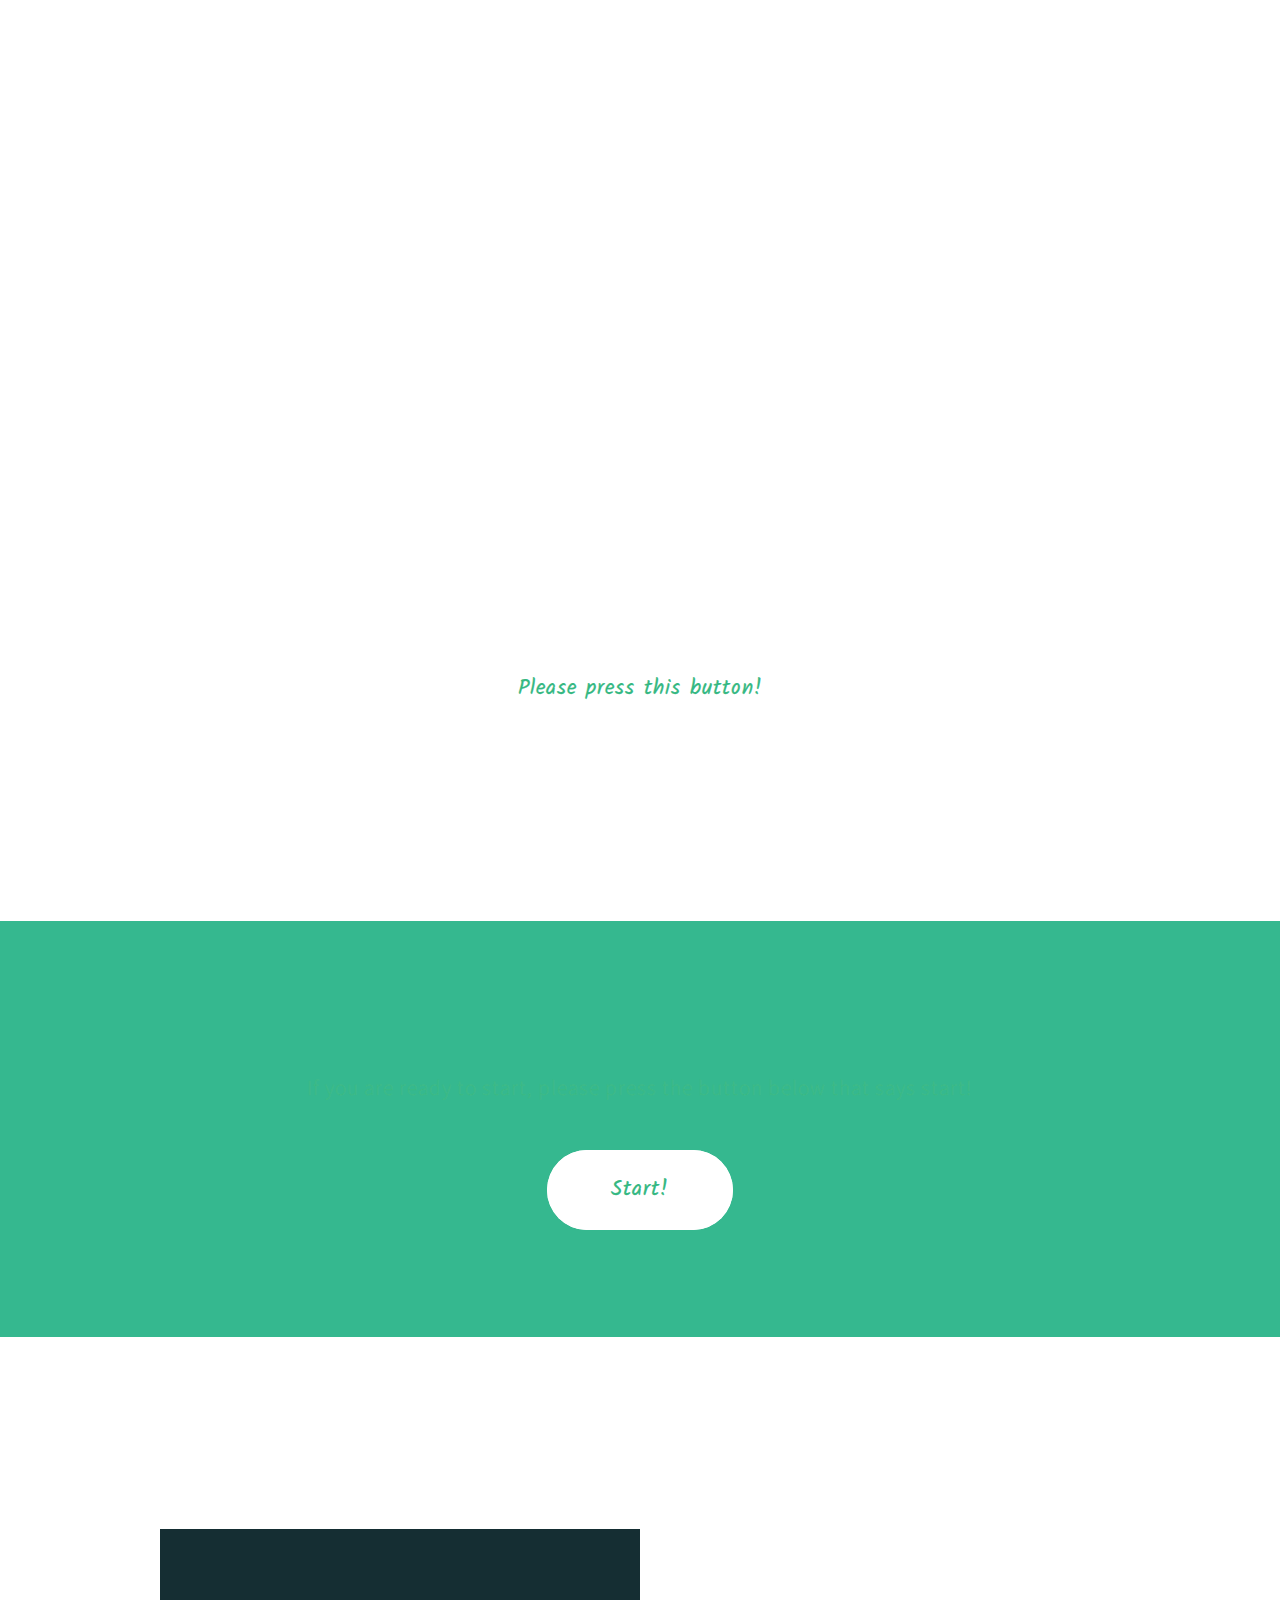
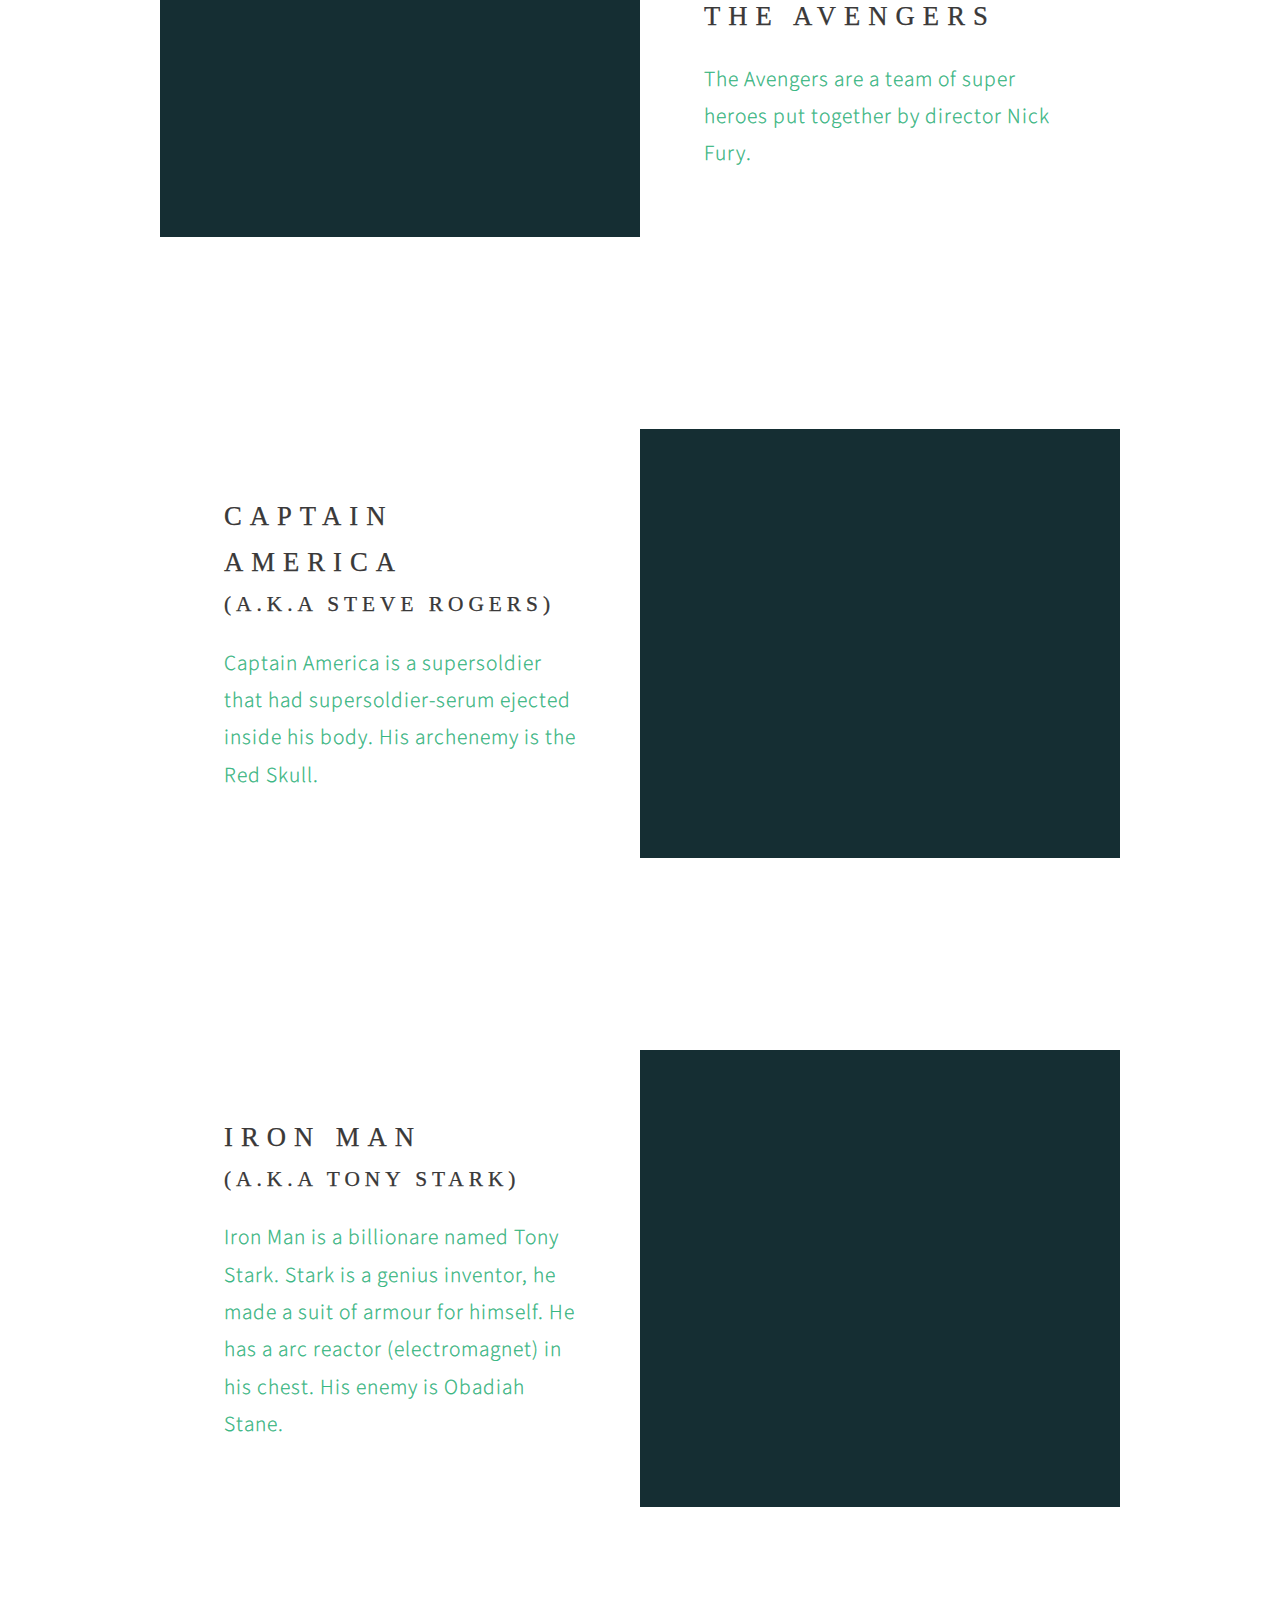
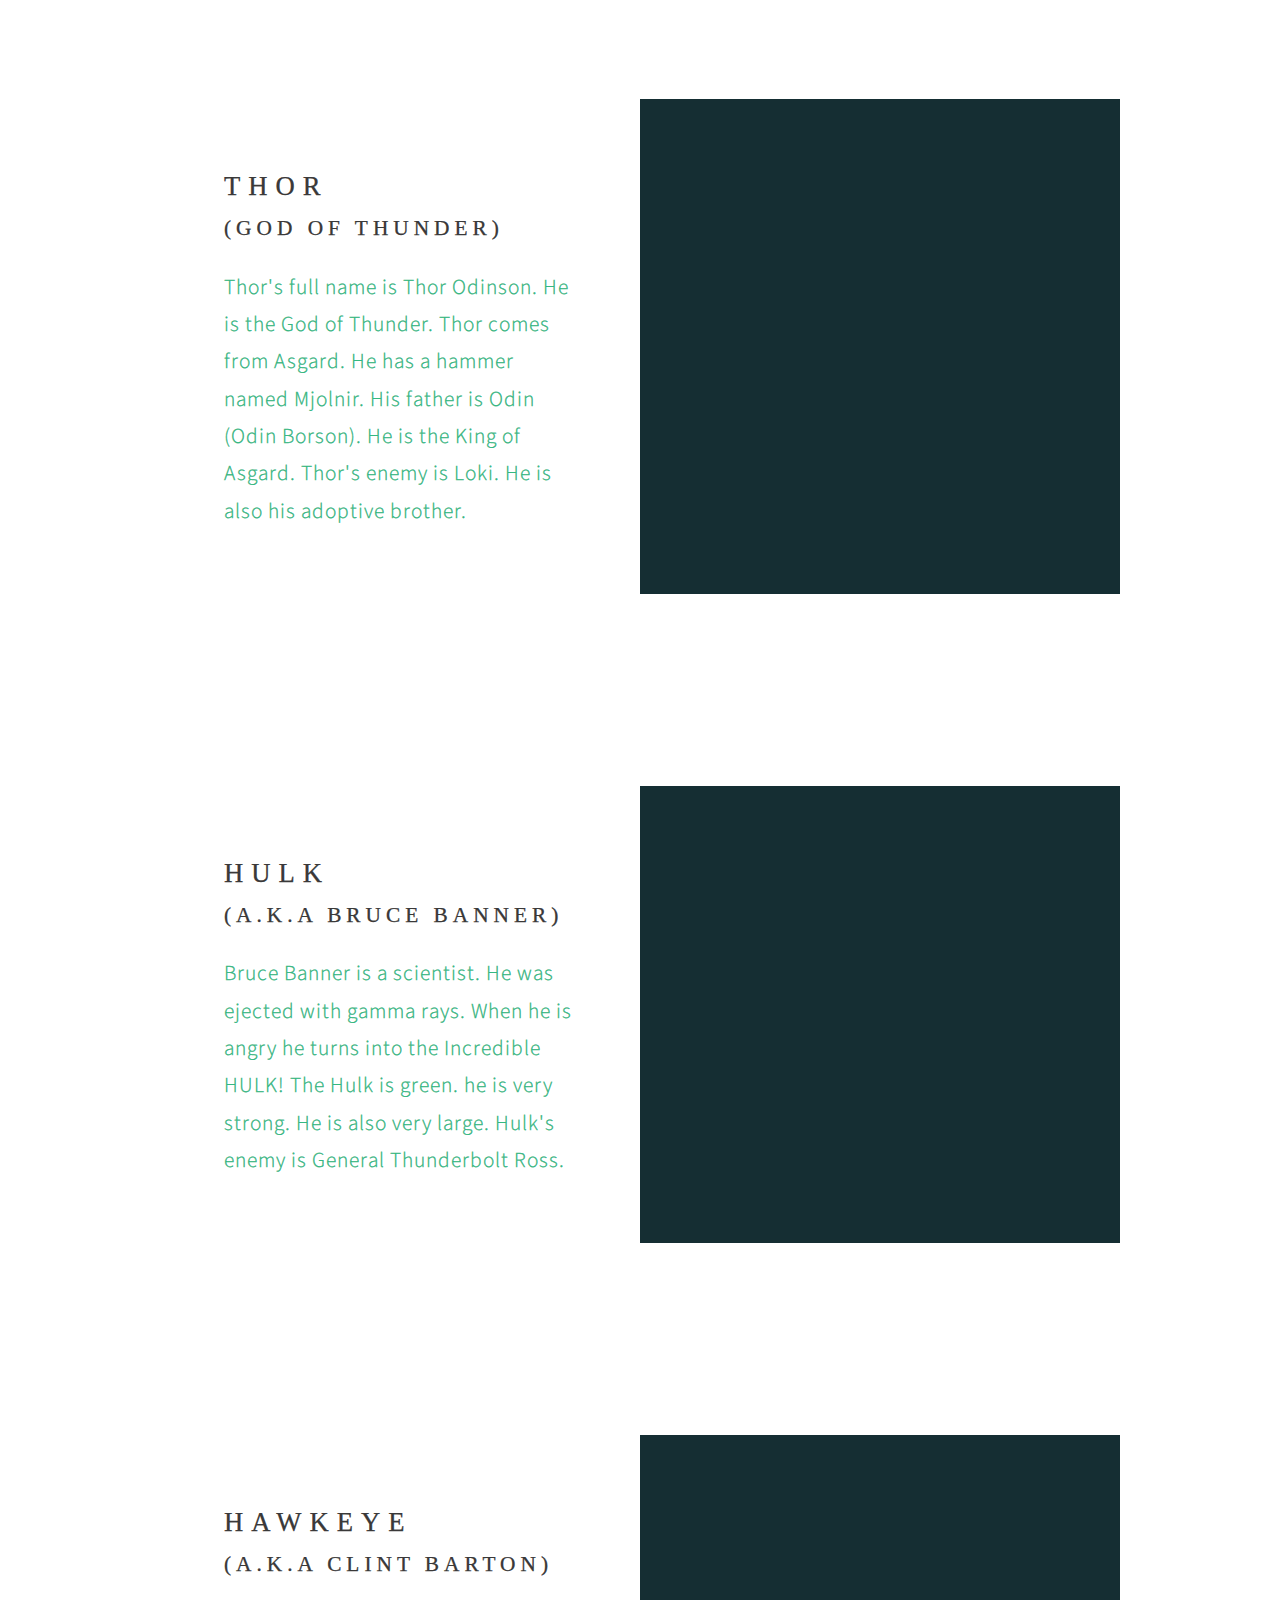
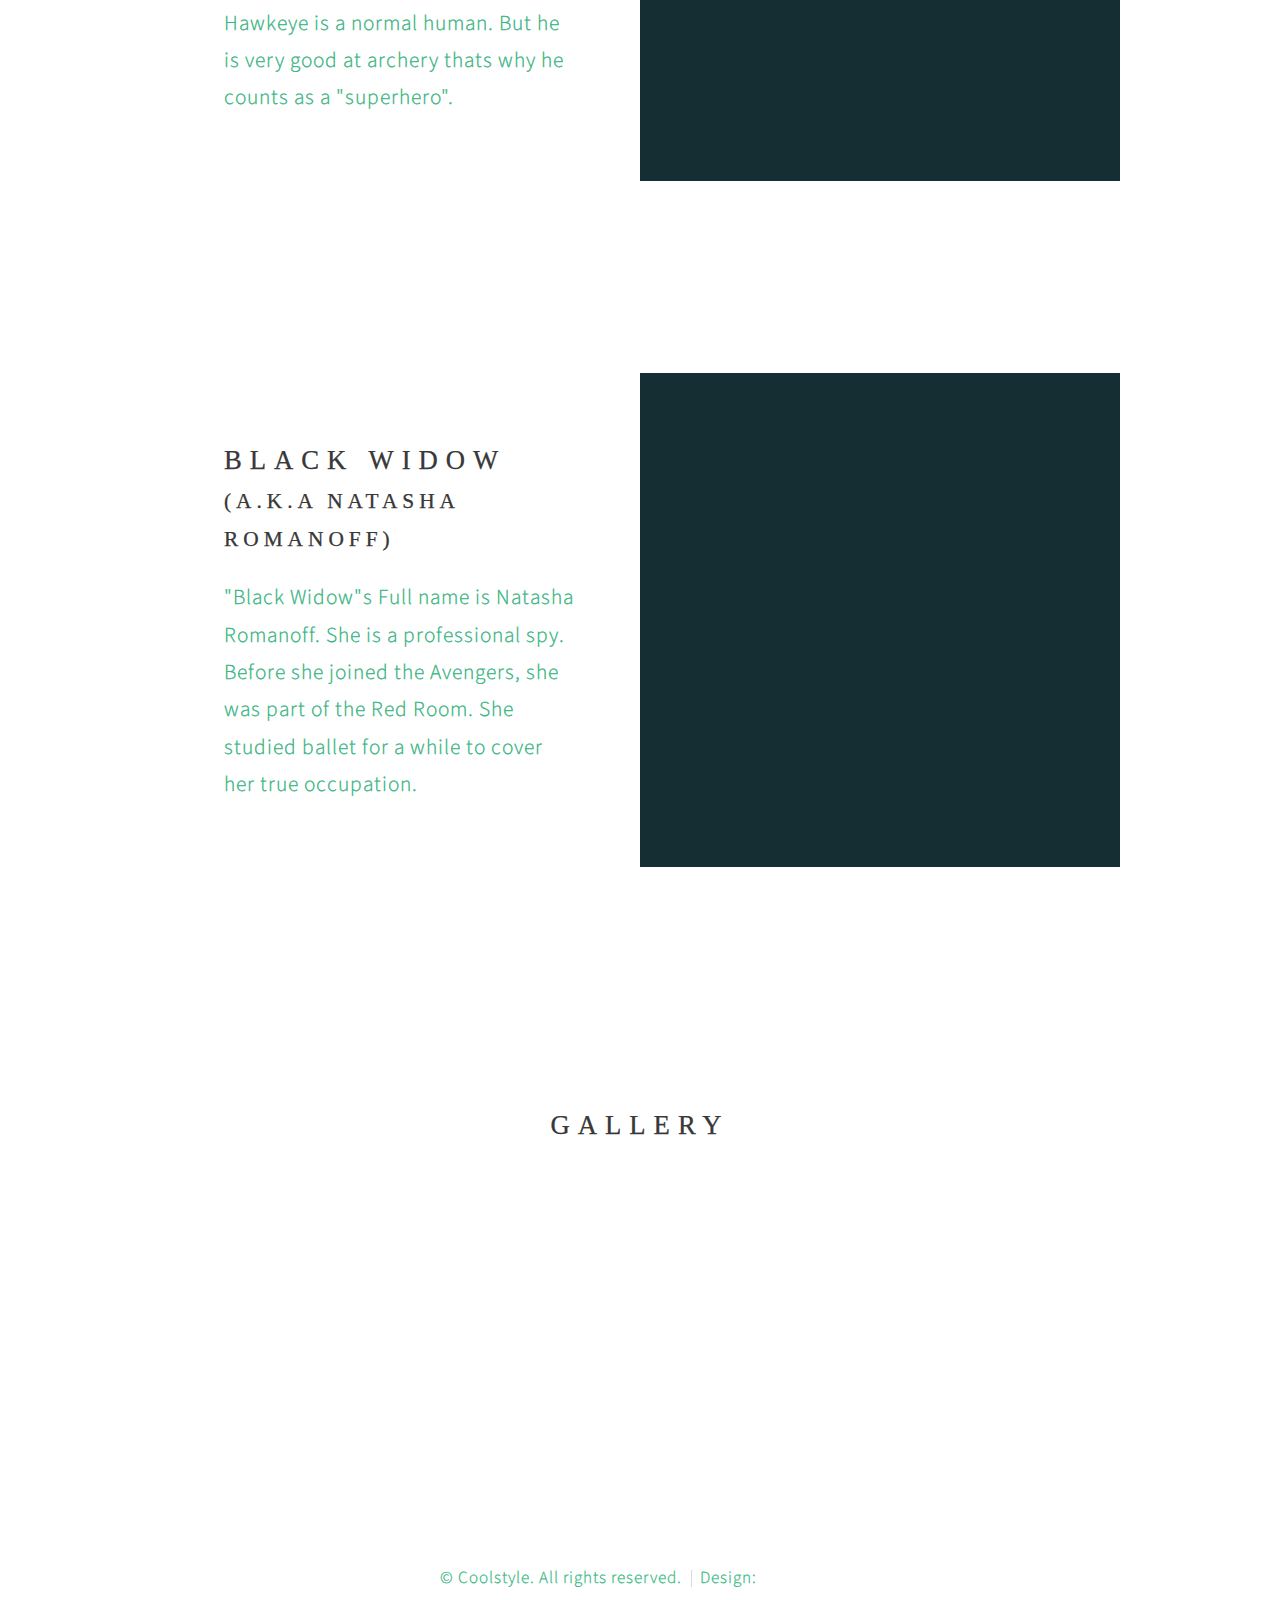
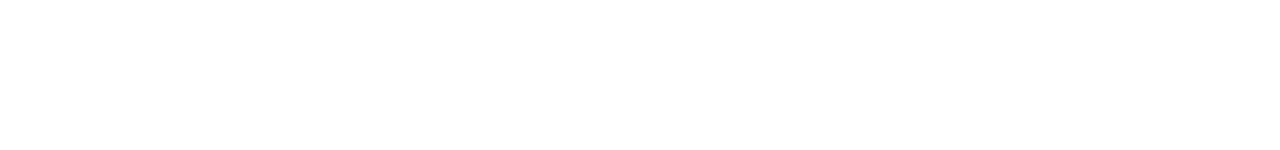
==== index.html @ b612e84a "Publish Website" ====
<!DOCTYPE HTML>
<!--
	Overflow by HTML5 UP
	html5up.net | @ajlkn
	Free for personal and commercial use under the CCA 3.0 license (html5up.net/license)
-->
<html>
	<head>
		<title>Avengers by Coolstyle</title>
		<meta charset="utf-8" />
		<meta name="viewport" content="width=device-width, initial-scale=1" />
		<!--[if lte IE 8]><script src="assets/js/ie/html5shiv.js"></script><![endif]-->
		<link rel="stylesheet" href="assets/css/main.css" />
		<!--[if lte IE 8]><link rel="stylesheet" href="assets/css/ie8.css" /><![endif]-->
		<link rel="icon" type="image/png" href="http://orig13.deviantart.net/7f7f/f/2012/276/0/c/avengers_logo_by_morethandots-d5gp6aa.png">
	</head>
	<body>

		<!-- Header -->
			<section id="header">
				<header>
					<h1>Welcome to Coolstyle!</h1>
					<p>In this web, I'm going to give you some information about Avengers.
				Please enjoy!</p>
				</header>
				<footer>
					<a href="#banner" class="button style2 scrolly-middle">Please press this button! </a>
				</footer>
			</section>

		<!-- Banner -->
			<section id="banner">
				<header>
					<h2></h2>
				</header>
				<p>If you are ready to start, please  press the button below that says start!</p>
				<footer>
					<a href="#first" class="button style2 scrolly" id="startbutton">Start!</a>
				</footer>
			</section>

		<!-- Feature 1 -->
			<article id="first" class="container box style1 right">
				<a href="#" class="image fit"><img src="http://static1.comicvine.com/uploads/original/12/120679/5113832-avengers_wallpaper_1920x1080_by_sachso74-d8giflj.jpg" alt="" /></a>
				<div class="inner">
					<header>
						<h2>The Avengers</h2>
					</header>
					<p>The Avengers are a team of super heroes put together by director Nick Fury.</p>
				</div>
			</article>

		<!-- Feature 2 -->
			<article class="container box style1 left">
				<a href="#" class="image fit"><img src="http://i.annihil.us/u/prod/marvel/movies/civilwar/images/captainamerica_hero.png" alt="" /></a>
				<div class="inner">
					<header>
						<h2>Captain America</h2>
						<h3>(A.K.A Steve Rogers)</h3>
					</header>
					<p>Captain America is a supersoldier that had supersoldier-serum ejected inside his body. His archenemy is the Red Skull.</p>
				</div>
			</article>

		<!-- Feature 3 -->
			<article class="container box style1 left">
				<a href="#" class="image fit"><img src="http://vignette1.wikia.nocookie.net/disney/images/2/2a/PMwIexx.png/revision/latest?cb=20130520201910" alt="" /></a>
				<div class="inner">
					<header>
						<h2>Iron Man</h2>
						<h3>(A.K.A Tony Stark)</h3>
					</header>
					<p>Iron Man is a billionare named Tony Stark. Stark is a genius inventor, he made a suit of armour for himself. He has a arc reactor (electromagnet) in his chest. His enemy is Obadiah Stane.</p>
				</div>
			</article>

			<!-- Feature 4 -->
			<article class="container box style1 left">
				<a href="#" class="image fit"><img src="http://orig02.deviantart.net/5441/f/2014/130/4/5/thor_by_steeven7620-d7hvhgx.png" alt="" /></a>
				<div class="inner">
					<header>
						<h2>Thor</h2>
						<h3>(God of Thunder)</h3>
					</header>
					<p>Thor's full name is Thor Odinson. He is the God of Thunder. Thor comes from Asgard. He has a hammer named Mjolnir. His father is Odin (Odin Borson). He is the King of Asgard. Thor's enemy is Loki. He is also his adoptive brother.</p>
				</div>
			</article>

			<!-- Feature 5 -->
			<article class="container box style1 left">
				<a href="#" class="image fit"><img src="https://nadirajperry.files.wordpress.com/2015/04/hulk.gif" alt="" /></a>
				<div class="inner">
					<header>
						<h2>Hulk</h2>
						<h3>(A.K.A Bruce Banner)</h3>
					</header>
					<p>Bruce Banner is a scientist. He was ejected with gamma rays. When he is angry he turns into the Incredible HULK! The Hulk is green. he is very strong. He is also very large. Hulk's enemy is General Thunderbolt Ross.</p>
				</div>
			</article>
			
			<!-- Feature 5 -->
			<article class="container box style1 left">
				<a href="#" class="image fit"><img src="http://vignette4.wikia.nocookie.net/disney/images/a/a8/AoU_Hawkeye_01.png/revision/latest?cb=20150310162322" alt="" /></a>
				<div class="inner">
					<header>
						<h2>Hawkeye</h2>
						<h3>(A.K.A Clint Barton)</h3>
					</header>
					<p>Hawkeye is a normal human. But he is very good at archery thats why he counts as a "superhero". </p>
				</div>
			</article>

			<!-- Feature 6 -->
			<article class="container box style1 left">
				<a href="#" class="image fit"><img src="http://vignette2.wikia.nocookie.net/marvelmovies/images/6/60/BlackWidow-stingers-AOU.png/revision/latest?cb=20150207235122" alt="" /></a>
				<div class="inner">
					<header>
						<h2>Black Widow</h2>
						<h3>(A.K.A Natasha Romanoff)</h3>
					</header>
					<p>"Black Widow"s Full name is Natasha Romanoff. She is a professional spy. Before she joined the Avengers, she was part of the Red Room. She studied ballet for a while to cover her true occupation. </p>
				</div>
			</article>

		<!-- Portfolio -->
			<article class="container box style2">
				<header>
					<h2>Gallery</h2>
				</header>
				<div class="inner gallery">
					<div class="row 0%">
						<div class="3u 12u(mobile)"><a href="http://cdn2-www.comingsoon.net/assets/uploads/2015/03/avengersorder5.jpg" class="image fit"><img src="http://cdn2-www.comingsoon.net/assets/uploads/2015/03/avengersorder5.jpg" alt="" title="The Avengers" /></a></div>
						<div class="3u 12u(mobile)"><a href="http://static1.comicvine.com/uploads/original/11/113509/5117288-8538041188-EOSkE.png" class="image fit"><img src="http://static1.comicvine.com/uploads/original/11/113509/5117288-8538041188-EOSkE.png" alt="" title="Captain America" /></a></div>
						<div class="3u 12u(mobile)"><a href="http://vignette3.wikia.nocookie.net/ironman/images/4/4f/Photo(1073).png/revision/latest?cb=20150417140445" class="image fit"><img src=http://vignette3.wikia.nocookie.net/ironman/images/4/4f/Photo(1073).png/revision/latest?cb=20150417140445" alt="" title="Iron Man" /></a></div>
						<div class="3u 12u(mobile)"><a href="http://vignette2.wikia.nocookie.net/marvelcinematicuniverse/images/8/84/AoU_Thor_0001.png/revision/latest?cb=20150310051303" class="image fit"><img src="http://vignette2.wikia.nocookie.net/marvelcinematicuniverse/images/8/84/AoU_Thor_0001.png/revision/latest?cb=20150310051303" alt="" title="Thor" /></a></div>
					</div>
					<div class="row 0%">
						<div class="3u 12u(mobile)"><a href="https://dailynerdaccess.files.wordpress.com/2015/04/bece9-rjxfuoa.png" class="image fit"><img src="https://dailynerdaccess.files.wordpress.com/2015/04/bece9-rjxfuoa.png" alt="" title="The Hulk" /></a></div>
						<div class="3u 12u(mobile)"><a href="http://files.tabor-v-rytmu.webnode.cz/200015069-5e54a5f4dd/HW08.png" class="image fit"><img src="http://files.tabor-v-rytmu.webnode.cz/200015069-5e54a5f4dd/HW08.png" alt="" title="Hawkeye" /></a></div>
						<div class="3u 12u(mobile)"><a href="http://vignette2.wikia.nocookie.net/marvelcinematicuniverse/images/5/57/AoU_Black_Widow_0003.png/revision/latest?cb=20150310045950" class="image fit"><img src="http://vignette2.wikia.nocookie.net/marvelcinematicuniverse/images/5/57/AoU_Black_Widow_0003.png/revision/latest?cb=20150310045950" alt="" title="Black Widow" /></a></div>
						<div class="3u 12u(mobile)"><a href="http://vignette3.wikia.nocookie.net/marvelmovies/images/a/a3/The_Avengers-1.jpg/revision/latest?cb=20120207200038" class="image fit"><img src="http://vignette3.wikia.nocookie.net/marvelmovies/images/a/a3/The_Avengers-1.jpg/revision/latest?cb=20120207200038" alt="" title="Avengers" /></a></div>
					</div>
				</div>
			</article>



		<!-- Generic -->
		<!--
			<article class="container box style3">
				<header>
					<h2>Generic Box</h2>
					<p>Just a generic box. Nothing to see here.</p>
				</header>
				<section>
					<header>
						<h3>Paragraph</h3>
						<p>This is a subtitle</p>
					</header>
					<p>Phasellus nisl nisl, varius id <sup>porttitor sed pellentesque</sup> ac orci. Pellentesque
					habitant <strong>strong</strong> tristique <b>bold</b> et netus <i>italic</i> malesuada <em>emphasized</em> ac turpis egestas. Morbi
					leo suscipit ut. Praesent <sub>id turpis vitae</sub> turpis pretium ultricies. Vestibulum sit
					amet risus elit.</p>
				</section>
				<section>
					<header>
						<h3>Blockquote</h3>
					</header>
					<blockquote>Fringilla nisl. Donec accumsan interdum nisi, quis tincidunt felis sagittis eget.
					tempus euismod. Vestibulum ante ipsum primis in faucibus.</blockquote>
				</section>
				<section>
					<header>
						<h3>Divider</h3>
					</header>
					<p>Donec consectetur <a href="#">vestibulum dolor et pulvinar</a>. Etiam vel felis enim, at viverra
					ligula. Ut porttitor sagittis lorem, quis eleifend nisi ornare vel. Praesent nec orci
					facilisis leo magna. Cras sit amet urna eros, id egestas urna. Quisque aliquam
					tempus euismod. Vestibulum ante ipsum primis in faucibus orci luctus et ultrices
					posuere cubilia.</p>
					<hr />
					<p>Donec consectetur vestibulum dolor et pulvinar. Etiam vel felis enim, at viverra
					ligula. Ut porttitor sagittis lorem, quis eleifend nisi ornare vel. Praesent nec orci
					facilisis leo magna. Cras sit amet urna eros, id egestas urna. Quisque aliquam
					tempus euismod. Vestibulum ante ipsum primis in faucibus orci luctus et ultrices
					posuere cubilia.</p>
				</section>
				<section>
					<header>
						<h3>Unordered List</h3>
					</header>
					<ul class="default">
						<li>Donec consectetur vestibulum dolor et pulvinar. Etiam vel felis enim, at viverra ligula. Ut porttitor sagittis lorem, quis eleifend nisi ornare vel.</li>
						<li>Donec consectetur vestibulum dolor et pulvinar. Etiam vel felis enim, at viverra ligula. Ut porttitor sagittis lorem, quis eleifend nisi ornare vel.</li>
						<li>Donec consectetur vestibulum dolor et pulvinar. Etiam vel felis enim, at viverra ligula. Ut porttitor sagittis lorem, quis eleifend nisi ornare vel.</li>
						<li>Donec consectetur vestibulum dolor et pulvinar. Etiam vel felis enim, at viverra ligula. Ut porttitor sagittis lorem, quis eleifend nisi ornare vel.</li>
					</ul>
				</section>
				<section>
					<header>
						<h3>Ordered List</h3>
					</header>
					<ol class="default">
						<li>Donec consectetur vestibulum dolor et pulvinar. Etiam vel felis enim, at viverra ligula. Ut porttitor sagittis lorem, quis eleifend nisi ornare vel.</li>
						<li>Donec consectetur vestibulum dolor et pulvinar. Etiam vel felis enim, at viverra ligula. Ut porttitor sagittis lorem, quis eleifend nisi ornare vel.</li>
						<li>Donec consectetur vestibulum dolor et pulvinar. Etiam vel felis enim, at viverra ligula. Ut porttitor sagittis lorem, quis eleifend nisi ornare vel.</li>
						<li>Donec consectetur vestibulum dolor et pulvinar. Etiam vel felis enim, at viverra ligula. Ut porttitor sagittis lorem, quis eleifend nisi ornare vel.</li>
					</ol>
				</section>
				<section>
					<header>
						<h3>Table</h3>
					</header>
					<div class="table-wrapper">
						<table class="default">
							<thead>
								<tr>
									<th>ID</th>
									<th>Name</th>
									<th>Description</th>
									<th>Price</th>
								</tr>
							</thead>
							<tbody>
								<tr>
									<td>45815</td>
									<td>Something</td>
									<td>Ut porttitor sagittis lorem quis nisi ornare.</td>
									<td>29.99</td>
								</tr>
								<tr>
									<td>24524</td>
									<td>Nothing</td>
									<td>Ut porttitor sagittis lorem quis nisi ornare.</td>
									<td>19.99</td>
								</tr>
								<tr>
									<td>45815</td>
									<td>Something</td>
									<td>Ut porttitor sagittis lorem quis nisi ornare.</td>
									<td>29.99</td>
								</tr>
								<tr>
									<td>24524</td>
									<td>Nothing</td>
									<td>Ut porttitor sagittis lorem quis nisi ornare.</td>
									<td>19.99</td>
								</tr>
							</tbody>
							<tfoot>
								<tr>
									<td colspan="3"></td>
									<td>100.00</td>
								</tr>
							</tfoot>
						</table>
					</div>
				</section>
				<section>
					<header>
						<h3>Form</h3>
					</header>
					<form method="post" action="#">
						<div class="row">
							<div class="6u">
								<input class="text" type="text" name="name" id="name" value="" placeholder="John Doe" />
							</div>
							<div class="6u">
								<input class="text" type="text" name="email" id="email" value="" placeholder="johndoe@domain.tld" />
							</div>
						</div>
						<div class="row">
							<div class="12u">
								<select name="department" id="department">
									<option value="">Choose a department</option>
									<option value="1">Manufacturing</option>
									<option value="2">Administration</option>
									<option value="3">Support</option>
								</select>
							</div>
						</div>
						<div class="row">
							<div class="12u">
								<input class="text" type="text" name="subject" id="subject" value="" placeholder="Enter your subject" />
							</div>
						</div>
						<div class="row">
							<div class="12u">
								<textarea name="message" id="message" placeholder="Enter your message"></textarea>
							</div>
						</div>
						<div class="row">
							<div class="12u">
								<ul class="actions">
									<li><input type="submit" value="Submit" /></li>
									<li><input type="reset" class="style3" value="Clear Form" /></li>
								</ul>
							</div>
						</div>
					</form>
				</section>
			</article>
		-->

		<section id="footer">
			<ul class="icons">
				<li><a href="mailto:ps20123152@student.vsa.edu.hk" class="icon fa-envelope"><span class="label">Twitter</span></a></li>
			</ul>
			<div class="copyright">
				<ul class="menu">
					<li>&copy; Coolstyle. All rights reserved.</li><li>Design: <a href="http://html5up.net">HTML5 UP</a></li>
				</ul>
			</div>
		</section>

		<!-- Scripts -->
			<script src="assets/js/jquery.min.js"></script>
			<script src="assets/js/jquery.scrolly.min.js"></script>
			<script src="assets/js/jquery.poptrox.min.js"></script>
			<script src="assets/js/skel.min.js"></script>
			<script src="assets/js/util.js"></script>
			<!--[if lte IE 8]><script src="assets/js/ie/respond.min.js"></script><![endif]-->
			<script src="assets/js/main.js"></script>

	</body>
</html>
---- assets/css/main.css ----
@import url("http://fonts.googleapis.com/css?family=Source+Sans+Pro:300,300italic,400,600");
@import url("font-awesome.min.css");
@import url(https://fonts.googleapis.com/css?family=Kalam);
@import url(https://fonts.googleapis.com/css?family=Quicksand);
@import url(https://fonts.googleapis.com/css?family=Permanent+Marker);

/*
	Overflow by HTML5 UP
	html5up.net | @ajlkn
	Free for personal and commercial use under the CCA 3.0 license (html5up.net/license)
*/

/* Reset */

	html, body, div, span, applet, object, iframe, h1, h2, h3, h4, h5, h6, p, blockquote, pre, a, abbr, acronym, address, big, cite, code, del, dfn, em, img, ins, kbd, q, s, samp, small, strike, strong, sub, sup, tt, var, b, u, i, center, dl, dt, dd, ol, ul, li, fieldset, form, label, legend, table, caption, tbody, tfoot, thead, tr, th, td, article, aside, canvas, details, embed, figure, figcaption, footer, header, hgroup, menu, nav, output, ruby, section, summary, time, mark, audio, video {
		margin: 0;
		padding: 0;
		border: 0;
		font-size: 100%;
		font: inherit;
		vertical-align: baseline;
		cursor: url('http://orig13.deviantart.net/7f7f/f/2012/276/0/c/avengers_logo_by_morethandots-d5gp6aa.png'), auto;
}
	}

	article, aside, details, figcaption, figure, footer, header, hgroup, menu, nav, section {
		display: block;
	}

	body {
		line-height: 1;
	}

	ol, ul {
		list-style: none;
	}

	blockquote, q {
		quotes: none;
	}

	blockquote:before, blockquote:after, q:before, q:after {
		content: '';
		content: none;
	}

	table {
		border-collapse: collapse;
		border-spacing: 0;
	}

	body {
		-webkit-text-size-adjust: none;
	}

/* Box Model */

	*, *:before, *:after {
		-moz-box-sizing: border-box;
		-webkit-box-sizing: border-box;
		box-sizing: border-box;
	}

/* Containers */

	.container {
		margin-left: auto;
		margin-right: auto;
	}

	.container.\31 25\25 {
		width: 100%;
		max-width: 1425px;
		min-width: 1140px;
	}

	.container.\37 5\25 {
		width: 855px;
	}

	.container.\35 0\25 {
		width: 570px;
	}

	.container.\32 5\25 {
		width: 285px;
	}

	.container {
		width: 1140px;
	}

	@media screen and (max-width: 1680px) {

		.container.\31 25\25 {
			width: 100%;
			max-width: 1200px;
			min-width: 960px;
		}

		.container.\37 5\25 {
			width: 720px;
		}

		.container.\35 0\25 {
			width: 480px;
		}

		.container.\32 5\25 {
			width: 240px;
		}

		.container {
			width: 960px;
		}

	}

	@media screen and (max-width: 1080px) {

		.container.\31 25\25 {
			width: 100%;
			max-width: 118.75%;
			min-width: 95%;
		}

		.container.\37 5\25 {
			width: 71.25%;
		}

		.container.\35 0\25 {
			width: 47.5%;
		}

		.container.\32 5\25 {
			width: 23.75%;
		}

		.container {
			width: 95%;
		}

	}

	@media screen and (max-width: 840px) {

		.container.\31 25\25 {
			width: 100%;
			max-width: 118.75%;
			min-width: 95%;
		}

		.container.\37 5\25 {
			width: 71.25%;
		}

		.container.\35 0\25 {
			width: 47.5%;
		}

		.container.\32 5\25 {
			width: 23.75%;
		}

		.container {
			width: 95%;
		}

	}

	@media screen and (max-width: 736px) {

		.container.\31 25\25 {
			width: 100%;
			max-width: 118.75%;
			min-width: 95%;
		}

		.container.\37 5\25 {
			width: 71.25%;
		}

		.container.\35 0\25 {
			width: 47.5%;
		}

		.container.\32 5\25 {
			width: 23.75%;
		}

		.container {
			width: 95% !important;
		}

	}

/* Grid */

	.row {
		border-bottom: solid 1px transparent;
		-moz-box-sizing: border-box;
		-webkit-box-sizing: border-box;
		box-sizing: border-box;
	}

	.row > * {
		float: left;
		-moz-box-sizing: border-box;
		-webkit-box-sizing: border-box;
		box-sizing: border-box;
	}

	.row:after, .row:before {
		content: '';
		display: block;
		clear: both;
		height: 0;
	}

	.row.uniform > * > :first-child {
		margin-top: 0;
	}

	.row.uniform > * > :last-child {
		margin-bottom: 0;
	}

	.row.\30 \25 > * {
		padding: 0px 0 0 0px;
	}

	.row.\30 \25 {
		margin: 0px 0 -1px 0px;
	}

	.row.uniform.\30 \25 > * {
		padding: 0px 0 0 0px;
	}

	.row.uniform.\30 \25 {
		margin: 0px 0 -1px 0px;
	}

	.row > * {
		padding: 40px 0 0 40px;
	}

	.row {
		margin: -40px 0 -1px -40px;
	}

	.row.uniform > * {
		padding: 40px 0 0 40px;
	}

	.row.uniform {
		margin: -40px 0 -1px -40px;
	}

	.row.\32 00\25 > * {
		padding: 80px 0 0 80px;
	}

	.row.\32 00\25 {
		margin: -80px 0 -1px -80px;
	}

	.row.uniform.\32 00\25 > * {
		padding: 80px 0 0 80px;
	}

	.row.uniform.\32 00\25 {
		margin: -80px 0 -1px -80px;
	}

	.row.\31 50\25 > * {
		padding: 60px 0 0 60px;
	}

	.row.\31 50\25 {
		margin: -60px 0 -1px -60px;
	}

	.row.uniform.\31 50\25 > * {
		padding: 60px 0 0 60px;
	}

	.row.uniform.\31 50\25 {
		margin: -60px 0 -1px -60px;
	}

	.row.\35 0\25 > * {
		padding: 20px 0 0 20px;
	}

	.row.\35 0\25 {
		margin: -20px 0 -1px -20px;
	}

	.row.uniform.\35 0\25 > * {
		padding: 20px 0 0 20px;
	}

	.row.uniform.\35 0\25 {
		margin: -20px 0 -1px -20px;
	}

	.row.\32 5\25 > * {
		padding: 10px 0 0 10px;
	}

	.row.\32 5\25 {
		margin: -10px 0 -1px -10px;
	}

	.row.uniform.\32 5\25 > * {
		padding: 10px 0 0 10px;
	}

	.row.uniform.\32 5\25 {
		margin: -10px 0 -1px -10px;
	}

	.\31 2u, .\31 2u\24 {
		width: 100%;
		clear: none;
		margin-left: 0;
	}

	.\31 1u, .\31 1u\24 {
		width: 91.6666666667%;
		clear: none;
		margin-left: 0;
	}

	.\31 0u, .\31 0u\24 {
		width: 83.3333333333%;
		clear: none;
		margin-left: 0;
	}

	.\39 u, .\39 u\24 {
		width: 75%;
		clear: none;
		margin-left: 0;
	}

	.\38 u, .\38 u\24 {
		width: 66.6666666667%;
		clear: none;
		margin-left: 0;
	}

	.\37 u, .\37 u\24 {
		width: 58.3333333333%;
		clear: none;
		margin-left: 0;
	}

	.\36 u, .\36 u\24 {
		width: 50%;
		clear: none;
		margin-left: 0;
	}

	.\35 u, .\35 u\24 {
		width: 41.6666666667%;
		clear: none;
		margin-left: 0;
	}

	.\34 u, .\34 u\24 {
		width: 33.3333333333%;
		clear: none;
		margin-left: 0;
	}

	.\33 u, .\33 u\24 {
		width: 25%;
		clear: none;
		margin-left: 0;
	}

	.\32 u, .\32 u\24 {
		width: 16.6666666667%;
		clear: none;
		margin-left: 0;
	}

	.\31 u, .\31 u\24 {
		width: 8.3333333333%;
		clear: none;
		margin-left: 0;
	}

	.\31 2u\24 + *,
	.\31 1u\24 + *,
	.\31 0u\24 + *,
	.\39 u\24 + *,
	.\38 u\24 + *,
	.\37 u\24 + *,
	.\36 u\24 + *,
	.\35 u\24 + *,
	.\34 u\24 + *,
	.\33 u\24 + *,
	.\32 u\24 + *,
	.\31 u\24 + * {
		clear: left;
	}

	.\-11u {
		margin-left: 91.66667%;
	}

	.\-10u {
		margin-left: 83.33333%;
	}

	.\-9u {
		margin-left: 75%;
	}

	.\-8u {
		margin-left: 66.66667%;
	}

	.\-7u {
		margin-left: 58.33333%;
	}

	.\-6u {
		margin-left: 50%;
	}

	.\-5u {
		margin-left: 41.66667%;
	}

	.\-4u {
		margin-left: 33.33333%;
	}

	.\-3u {
		margin-left: 25%;
	}

	.\-2u {
		margin-left: 16.66667%;
	}

	.\-1u {
		margin-left: 8.33333%;
	}

	@media screen and (max-width: 1680px) {

		.row > * {
			padding: 40px 0 0 40px;
		}

		.row {
			margin: -40px 0 -1px -40px;
		}

		.row.uniform > * {
			padding: 40px 0 0 40px;
		}

		.row.uniform {
			margin: -40px 0 -1px -40px;
		}

		.row.\32 00\25 > * {
			padding: 80px 0 0 80px;
		}

		.row.\32 00\25 {
			margin: -80px 0 -1px -80px;
		}

		.row.uniform.\32 00\25 > * {
			padding: 80px 0 0 80px;
		}

		.row.uniform.\32 00\25 {
			margin: -80px 0 -1px -80px;
		}

		.row.\31 50\25 > * {
			padding: 60px 0 0 60px;
		}

		.row.\31 50\25 {
			margin: -60px 0 -1px -60px;
		}

		.row.uniform.\31 50\25 > * {
			padding: 60px 0 0 60px;
		}

		.row.uniform.\31 50\25 {
			margin: -60px 0 -1px -60px;
		}

		.row.\35 0\25 > * {
			padding: 20px 0 0 20px;
		}

		.row.\35 0\25 {
			margin: -20px 0 -1px -20px;
		}

		.row.uniform.\35 0\25 > * {
			padding: 20px 0 0 20px;
		}

		.row.uniform.\35 0\25 {
			margin: -20px 0 -1px -20px;
		}

		.row.\32 5\25 > * {
			padding: 10px 0 0 10px;
		}

		.row.\32 5\25 {
			margin: -10px 0 -1px -10px;
		}

		.row.uniform.\32 5\25 > * {
			padding: 10px 0 0 10px;
		}

		.row.uniform.\32 5\25 {
			margin: -10px 0 -1px -10px;
		}

		.\31 2u\28wide\29, .\31 2u\24\28wide\29 {
			width: 100%;
			clear: none;
			margin-left: 0;
		}

		.\31 1u\28wide\29, .\31 1u\24\28wide\29 {
			width: 91.6666666667%;
			clear: none;
			margin-left: 0;
		}

		.\31 0u\28wide\29, .\31 0u\24\28wide\29 {
			width: 83.3333333333%;
			clear: none;
			margin-left: 0;
		}

		.\39 u\28wide\29, .\39 u\24\28wide\29 {
			width: 75%;
			clear: none;
			margin-left: 0;
		}

		.\38 u\28wide\29, .\38 u\24\28wide\29 {
			width: 66.6666666667%;
			clear: none;
			margin-left: 0;
		}

		.\37 u\28wide\29, .\37 u\24\28wide\29 {
			width: 58.3333333333%;
			clear: none;
			margin-left: 0;
		}

		.\36 u\28wide\29, .\36 u\24\28wide\29 {
			width: 50%;
			clear: none;
			margin-left: 0;
		}

		.\35 u\28wide\29, .\35 u\24\28wide\29 {
			width: 41.6666666667%;
			clear: none;
			margin-left: 0;
		}

		.\34 u\28wide\29, .\34 u\24\28wide\29 {
			width: 33.3333333333%;
			clear: none;
			margin-left: 0;
		}

		.\33 u\28wide\29, .\33 u\24\28wide\29 {
			width: 25%;
			clear: none;
			margin-left: 0;
		}

		.\32 u\28wide\29, .\32 u\24\28wide\29 {
			width: 16.6666666667%;
			clear: none;
			margin-left: 0;
		}

		.\31 u\28wide\29, .\31 u\24\28wide\29 {
			width: 8.3333333333%;
			clear: none;
			margin-left: 0;
		}

		.\31 2u\24\28wide\29 + *,
		.\31 1u\24\28wide\29 + *,
		.\31 0u\24\28wide\29 + *,
		.\39 u\24\28wide\29 + *,
		.\38 u\24\28wide\29 + *,
		.\37 u\24\28wide\29 + *,
		.\36 u\24\28wide\29 + *,
		.\35 u\24\28wide\29 + *,
		.\34 u\24\28wide\29 + *,
		.\33 u\24\28wide\29 + *,
		.\32 u\24\28wide\29 + *,
		.\31 u\24\28wide\29 + * {
			clear: left;
		}

		.\-11u\28wide\29 {
			margin-left: 91.66667%;
		}

		.\-10u\28wide\29 {
			margin-left: 83.33333%;
		}

		.\-9u\28wide\29 {
			margin-left: 75%;
		}

		.\-8u\28wide\29 {
			margin-left: 66.66667%;
		}

		.\-7u\28wide\29 {
			margin-left: 58.33333%;
		}

		.\-6u\28wide\29 {
			margin-left: 50%;
		}

		.\-5u\28wide\29 {
			margin-left: 41.66667%;
		}

		.\-4u\28wide\29 {
			margin-left: 33.33333%;
		}

		.\-3u\28wide\29 {
			margin-left: 25%;
		}

		.\-2u\28wide\29 {
			margin-left: 16.66667%;
		}

		.\-1u\28wide\29 {
			margin-left: 8.33333%;
		}

	}

	@media screen and (max-width: 1080px) {

		.row > * {
			padding: 40px 0 0 40px;
		}

		.row {
			margin: -40px 0 -1px -40px;
		}

		.row.uniform > * {
			padding: 40px 0 0 40px;
		}

		.row.uniform {
			margin: -40px 0 -1px -40px;
		}

		.row.\32 00\25 > * {
			padding: 80px 0 0 80px;
		}

		.row.\32 00\25 {
			margin: -80px 0 -1px -80px;
		}

		.row.uniform.\32 00\25 > * {
			padding: 80px 0 0 80px;
		}

		.row.uniform.\32 00\25 {
			margin: -80px 0 -1px -80px;
		}

		.row.\31 50\25 > * {
			padding: 60px 0 0 60px;
		}

		.row.\31 50\25 {
			margin: -60px 0 -1px -60px;
		}

		.row.uniform.\31 50\25 > * {
			padding: 60px 0 0 60px;
		}

		.row.uniform.\31 50\25 {
			margin: -60px 0 -1px -60px;
		}

		.row.\35 0\25 > * {
			padding: 20px 0 0 20px;
		}

		.row.\35 0\25 {
			margin: -20px 0 -1px -20px;
		}

		.row.uniform.\35 0\25 > * {
			padding: 20px 0 0 20px;
		}

		.row.uniform.\35 0\25 {
			margin: -20px 0 -1px -20px;
		}

		.row.\32 5\25 > * {
			padding: 10px 0 0 10px;
		}

		.row.\32 5\25 {
			margin: -10px 0 -1px -10px;
		}

		.row.uniform.\32 5\25 > * {
			padding: 10px 0 0 10px;
		}

		.row.uniform.\32 5\25 {
			margin: -10px 0 -1px -10px;
		}

		.\31 2u\28normal\29, .\31 2u\24\28normal\29 {
			width: 100%;
			clear: none;
			margin-left: 0;
		}

		.\31 1u\28normal\29, .\31 1u\24\28normal\29 {
			width: 91.6666666667%;
			clear: none;
			margin-left: 0;
		}

		.\31 0u\28normal\29, .\31 0u\24\28normal\29 {
			width: 83.3333333333%;
			clear: none;
			margin-left: 0;
		}

		.\39 u\28normal\29, .\39 u\24\28normal\29 {
			width: 75%;
			clear: none;
			margin-left: 0;
		}

		.\38 u\28normal\29, .\38 u\24\28normal\29 {
			width: 66.6666666667%;
			clear: none;
			margin-left: 0;
		}

		.\37 u\28normal\29, .\37 u\24\28normal\29 {
			width: 58.3333333333%;
			clear: none;
			margin-left: 0;
		}

		.\36 u\28normal\29, .\36 u\24\28normal\29 {
			width: 50%;
			clear: none;
			margin-left: 0;
		}

		.\35 u\28normal\29, .\35 u\24\28normal\29 {
			width: 41.6666666667%;
			clear: none;
			margin-left: 0;
		}

		.\34 u\28normal\29, .\34 u\24\28normal\29 {
			width: 33.3333333333%;
			clear: none;
			margin-left: 0;
		}

		.\33 u\28normal\29, .\33 u\24\28normal\29 {
			width: 25%;
			clear: none;
			margin-left: 0;
		}

		.\32 u\28normal\29, .\32 u\24\28normal\29 {
			width: 16.6666666667%;
			clear: none;
			margin-left: 0;
		}

		.\31 u\28normal\29, .\31 u\24\28normal\29 {
			width: 8.3333333333%;
			clear: none;
			margin-left: 0;
		}

		.\31 2u\24\28normal\29 + *,
		.\31 1u\24\28normal\29 + *,
		.\31 0u\24\28normal\29 + *,
		.\39 u\24\28normal\29 + *,
		.\38 u\24\28normal\29 + *,
		.\37 u\24\28normal\29 + *,
		.\36 u\24\28normal\29 + *,
		.\35 u\24\28normal\29 + *,
		.\34 u\24\28normal\29 + *,
		.\33 u\24\28normal\29 + *,
		.\32 u\24\28normal\29 + *,
		.\31 u\24\28normal\29 + * {
			clear: left;
		}

		.\-11u\28normal\29 {
			margin-left: 91.66667%;
		}

		.\-10u\28normal\29 {
			margin-left: 83.33333%;
		}

		.\-9u\28normal\29 {
			margin-left: 75%;
		}

		.\-8u\28normal\29 {
			margin-left: 66.66667%;
		}

		.\-7u\28normal\29 {
			margin-left: 58.33333%;
		}

		.\-6u\28normal\29 {
			margin-left: 50%;
		}

		.\-5u\28normal\29 {
			margin-left: 41.66667%;
		}

		.\-4u\28normal\29 {
			margin-left: 33.33333%;
		}

		.\-3u\28normal\29 {
			margin-left: 25%;
		}

		.\-2u\28normal\29 {
			margin-left: 16.66667%;
		}

		.\-1u\28normal\29 {
			margin-left: 8.33333%;
		}

	}

	@media screen and (max-width: 840px) {

		.row > * {
			padding: 30px 0 0 30px;
		}

		.row {
			margin: -30px 0 -1px -30px;
		}

		.row.uniform > * {
			padding: 30px 0 0 30px;
		}

		.row.uniform {
			margin: -30px 0 -1px -30px;
		}

		.row.\32 00\25 > * {
			padding: 60px 0 0 60px;
		}

		.row.\32 00\25 {
			margin: -60px 0 -1px -60px;
		}

		.row.uniform.\32 00\25 > * {
			padding: 60px 0 0 60px;
		}

		.row.uniform.\32 00\25 {
			margin: -60px 0 -1px -60px;
		}

		.row.\31 50\25 > * {
			padding: 45px 0 0 45px;
		}

		.row.\31 50\25 {
			margin: -45px 0 -1px -45px;
		}

		.row.uniform.\31 50\25 > * {
			padding: 45px 0 0 45px;
		}

		.row.uniform.\31 50\25 {
			margin: -45px 0 -1px -45px;
		}

		.row.\35 0\25 > * {
			padding: 15px 0 0 15px;
		}

		.row.\35 0\25 {
			margin: -15px 0 -1px -15px;
		}

		.row.uniform.\35 0\25 > * {
			padding: 15px 0 0 15px;
		}

		.row.uniform.\35 0\25 {
			margin: -15px 0 -1px -15px;
		}

		.row.\32 5\25 > * {
			padding: 7.5px 0 0 7.5px;
		}

		.row.\32 5\25 {
			margin: -7.5px 0 -1px -7.5px;
		}

		.row.uniform.\32 5\25 > * {
			padding: 7.5px 0 0 7.5px;
		}

		.row.uniform.\32 5\25 {
			margin: -7.5px 0 -1px -7.5px;
		}

		.\31 2u\28narrow\29, .\31 2u\24\28narrow\29 {
			width: 100%;
			clear: none;
			margin-left: 0;
		}

		.\31 1u\28narrow\29, .\31 1u\24\28narrow\29 {
			width: 91.6666666667%;
			clear: none;
			margin-left: 0;
		}

		.\31 0u\28narrow\29, .\31 0u\24\28narrow\29 {
			width: 83.3333333333%;
			clear: none;
			margin-left: 0;
		}

		.\39 u\28narrow\29, .\39 u\24\28narrow\29 {
			width: 75%;
			clear: none;
			margin-left: 0;
		}

		.\38 u\28narrow\29, .\38 u\24\28narrow\29 {
			width: 66.6666666667%;
			clear: none;
			margin-left: 0;
		}

		.\37 u\28narrow\29, .\37 u\24\28narrow\29 {
			width: 58.3333333333%;
			clear: none;
			margin-left: 0;
		}

		.\36 u\28narrow\29, .\36 u\24\28narrow\29 {
			width: 50%;
			clear: none;
			margin-left: 0;
		}

		.\35 u\28narrow\29, .\35 u\24\28narrow\29 {
			width: 41.6666666667%;
			clear: none;
			margin-left: 0;
		}

		.\34 u\28narrow\29, .\34 u\24\28narrow\29 {
			width: 33.3333333333%;
			clear: none;
			margin-left: 0;
		}

		.\33 u\28narrow\29, .\33 u\24\28narrow\29 {
			width: 25%;
			clear: none;
			margin-left: 0;
		}

		.\32 u\28narrow\29, .\32 u\24\28narrow\29 {
			width: 16.6666666667%;
			clear: none;
			margin-left: 0;
		}

		.\31 u\28narrow\29, .\31 u\24\28narrow\29 {
			width: 8.3333333333%;
			clear: none;
			margin-left: 0;
		}

		.\31 2u\24\28narrow\29 + *,
		.\31 1u\24\28narrow\29 + *,
		.\31 0u\24\28narrow\29 + *,
		.\39 u\24\28narrow\29 + *,
		.\38 u\24\28narrow\29 + *,
		.\37 u\24\28narrow\29 + *,
		.\36 u\24\28narrow\29 + *,
		.\35 u\24\28narrow\29 + *,
		.\34 u\24\28narrow\29 + *,
		.\33 u\24\28narrow\29 + *,
		.\32 u\24\28narrow\29 + *,
		.\31 u\24\28narrow\29 + * {
			clear: left;
		}

		.\-11u\28narrow\29 {
			margin-left: 91.66667%;
		}

		.\-10u\28narrow\29 {
			margin-left: 83.33333%;
		}

		.\-9u\28narrow\29 {
			margin-left: 75%;
		}

		.\-8u\28narrow\29 {
			margin-left: 66.66667%;
		}

		.\-7u\28narrow\29 {
			margin-left: 58.33333%;
		}

		.\-6u\28narrow\29 {
			margin-left: 50%;
		}

		.\-5u\28narrow\29 {
			margin-left: 41.66667%;
		}

		.\-4u\28narrow\29 {
			margin-left: 33.33333%;
		}

		.\-3u\28narrow\29 {
			margin-left: 25%;
		}

		.\-2u\28narrow\29 {
			margin-left: 16.66667%;
		}

		.\-1u\28narrow\29 {
			margin-left: 8.33333%;
		}

	}

	@media screen and (max-width: 736px) {

		.row > * {
			padding: 20px 0 0 20px;
		}

		.row {
			margin: -20px 0 -1px -20px;
		}

		.row.uniform > * {
			padding: 20px 0 0 20px;
		}

		.row.uniform {
			margin: -20px 0 -1px -20px;
		}

		.row.\32 00\25 > * {
			padding: 40px 0 0 40px;
		}

		.row.\32 00\25 {
			margin: -40px 0 -1px -40px;
		}

		.row.uniform.\32 00\25 > * {
			padding: 40px 0 0 40px;
		}

		.row.uniform.\32 00\25 {
			margin: -40px 0 -1px -40px;
		}

		.row.\31 50\25 > * {
			padding: 30px 0 0 30px;
		}

		.row.\31 50\25 {
			margin: -30px 0 -1px -30px;
		}

		.row.uniform.\31 50\25 > * {
			padding: 30px 0 0 30px;
		}

		.row.uniform.\31 50\25 {
			margin: -30px 0 -1px -30px;
		}

		.row.\35 0\25 > * {
			padding: 10px 0 0 10px;
		}

		.row.\35 0\25 {
			margin: -10px 0 -1px -10px;
		}

		.row.uniform.\35 0\25 > * {
			padding: 10px 0 0 10px;
		}

		.row.uniform.\35 0\25 {
			margin: -10px 0 -1px -10px;
		}

		.row.\32 5\25 > * {
			padding: 5px 0 0 5px;
		}

		.row.\32 5\25 {
			margin: -5px 0 -1px -5px;
		}

		.row.uniform.\32 5\25 > * {
			padding: 5px 0 0 5px;
		}

		.row.uniform.\32 5\25 {
			margin: -5px 0 -1px -5px;
		}

		.\31 2u\28mobile\29, .\31 2u\24\28mobile\29 {
			width: 100%;
			clear: none;
			margin-left: 0;
		}

		.\31 1u\28mobile\29, .\31 1u\24\28mobile\29 {
			width: 91.6666666667%;
			clear: none;
			margin-left: 0;
		}

		.\31 0u\28mobile\29, .\31 0u\24\28mobile\29 {
			width: 83.3333333333%;
			clear: none;
			margin-left: 0;
		}

		.\39 u\28mobile\29, .\39 u\24\28mobile\29 {
			width: 75%;
			clear: none;
			margin-left: 0;
		}

		.\38 u\28mobile\29, .\38 u\24\28mobile\29 {
			width: 66.6666666667%;
			clear: none;
			margin-left: 0;
		}

		.\37 u\28mobile\29, .\37 u\24\28mobile\29 {
			width: 58.3333333333%;
			clear: none;
			margin-left: 0;
		}

		.\36 u\28mobile\29, .\36 u\24\28mobile\29 {
			width: 50%;
			clear: none;
			margin-left: 0;
		}

		.\35 u\28mobile\29, .\35 u\24\28mobile\29 {
			width: 41.6666666667%;
			clear: none;
			margin-left: 0;
		}

		.\34 u\28mobile\29, .\34 u\24\28mobile\29 {
			width: 33.3333333333%;
			clear: none;
			margin-left: 0;
		}

		.\33 u\28mobile\29, .\33 u\24\28mobile\29 {
			width: 25%;
			clear: none;
			margin-left: 0;
		}

		.\32 u\28mobile\29, .\32 u\24\28mobile\29 {
			width: 16.6666666667%;
			clear: none;
			margin-left: 0;
		}

		.\31 u\28mobile\29, .\31 u\24\28mobile\29 {
			width: 8.3333333333%;
			clear: none;
			margin-left: 0;
		}

		.\31 2u\24\28mobile\29 + *,
		.\31 1u\24\28mobile\29 + *,
		.\31 0u\24\28mobile\29 + *,
		.\39 u\24\28mobile\29 + *,
		.\38 u\24\28mobile\29 + *,
		.\37 u\24\28mobile\29 + *,
		.\36 u\24\28mobile\29 + *,
		.\35 u\24\28mobile\29 + *,
		.\34 u\24\28mobile\29 + *,
		.\33 u\24\28mobile\29 + *,
		.\32 u\24\28mobile\29 + *,
		.\31 u\24\28mobile\29 + * {
			clear: left;
		}

		.\-11u\28mobile\29 {
			margin-left: 91.66667%;
		}

		.\-10u\28mobile\29 {
			margin-left: 83.33333%;
		}

		.\-9u\28mobile\29 {
			margin-left: 75%;
		}

		.\-8u\28mobile\29 {
			margin-left: 66.66667%;
		}

		.\-7u\28mobile\29 {
			margin-left: 58.33333%;
		}

		.\-6u\28mobile\29 {
			margin-left: 50%;
		}

		.\-5u\28mobile\29 {
			margin-left: 41.66667%;
		}

		.\-4u\28mobile\29 {
			margin-left: 33.33333%;
		}

		.\-3u\28mobile\29 {
			margin-left: 25%;
		}

		.\-2u\28mobile\29 {
			margin-left: 16.66667%;
		}

		.\-1u\28mobile\29 {
			margin-left: 8.33333%;
		}

	}

/* Basic */

	body {
		background-image: url("http://www.inventiawebstudio.es/inventia-images/background-design.jpg");
		background-repeat: repeat, no-repeat;
		background-size: auto, cover;
		background-position: top left, center 0;
		background-attachment: fixed, fixed;
		font-family: 'Source Sans Pro', sans-serif;
		font-size: 18pt;
		line-height: 1.75em;
		font-weight: 300;
		letter-spacing: 1px;
		color: #3a3939;
		text-shadow: 0 0 0.5px rgba(58, 57, 57, 0.25);
		-webkit-text-stroke: 0.25px;
	}

		body.is-scroll {
			background-attachment: scroll, scroll;
			background-size: auto, 100% auto;
		}

		body.is-loading * {
			-moz-transition: none !important;
			-webkit-transition: none !important;
			-ms-transition: none !important;
			transition: none !important;
			-moz-animation: none !important;
			-webkit-animation: none !important;
			-ms-animation: none !important;
			animation: none !important;
		}

	input, textarea, select {
		font-family: 'Source Sans Pro', sans-serif;
		font-size: 18pt;
		line-height: 1.75em;
		font-weight: 300;
		letter-spacing: 1px;
		color: #3a3939;
		text-shadow: 0 0 0.5px rgba(58, 57, 57, 0.25);
		-webkit-text-stroke: 0.25px;
	}

	h1, h2, h3, h4, h5, h6 {
		font-weight: 400;
		text-transform: uppercase;
		line-height: 1.75em;
		font-family: Permanenet Marker;
	}

	h1 a, h2 a, h3 a, h4 a, h5 a, h6 a {
		color: inherit;
		text-decoration: none;
	}

	h2 {
		font-size: 1.25em;
		letter-spacing: 8px;
		font-family: Permanent Marker;
	}

	h3 {
		font-size: 1em;
		letter-spacing: 5px;
	}

	strong, b {
		font-weight: 400;
	}

	em, i {
		font-style: italic;
	}

	a {
		-moz-transition: border-color 0.35s ease-in-out, color 0.35s ease-in-out;
		-webkit-transition: border-color 0.35s ease-in-out, color 0.35s ease-in-out;
		-ms-transition: border-color 0.35s ease-in-out, color 0.35s ease-in-out;
		transition: border-color 0.35s ease-in-out, color 0.35s ease-in-out;
		color: #35b88f;
		text-shadow: 0 0 0.5px rgba(53, 184, 143, 0.25);
		text-decoration: none;
		border-bottom: dotted 1px rgba(53, 184, 143, 0.5);
	}

		a:hover {
			border-bottom-color: rgba(53, 184, 143, 0);
		}

	sub {
		position: relative;
		top: 0.5em;
		font-size: 0.8em;
	}

	sup {
		position: relative;
		top: -0.5em;
		font-size: 0.8em;
	}

	hr {
		border: 0;
		border-top: solid 1px #dad9d9;
		margin: 2em 0 2em 0;
	}

	blockquote {
		border-left: solid 0.5em #eae9e9;
		padding: 1em 0 1em 2em;
		font-style: italic;
	}

	p, ul, ol, dl, table {
		margin-bottom: 1em;
		color: #35b882;
	}

	header {
		margin-bottom: 1em;
	}

		header p {
			display: block;
			margin: 0.5em 0 0 0;
			padding: 0 0 1.5em 0;
		}

	footer {
		margin-top: 1em;
	}

	br.clear {
		clear: both;
	}

/* Sections/Article */

	section, article {
		margin-bottom: 3em;
	}

	section > :last-child,
	article > :last-child,
	section:last-child,
	article:last-child {
		margin-bottom: 0;
	}

	.row > section, .row > article {
		margin-bottom: 0;
	}

/* Image */

	.image {
		display: inline-block;
		border: 0;
	}

		.image img {
			display: block;
			width: 100%;
		}

		.image.featured {
			display: block;
			width: 100%;
			margin: 0 0 2em 0;
		}

		.image.fit {
			display: block;
			width: 100%;
		}

		.image.left {
			float: left;
			margin: 0 2em 2em 0;
		}

		.image.centered {
			display: block;
			margin: 0 0 2em 0;
		}

			.image.centered img {
				margin: 0 auto;
				width: auto;
			}

/* List */

	ul.default {
		list-style: disc;
		padding-left: 1em;
	}

		ul.default li {
			padding-left: 1.5em;
			margin-top: 1.5em;
		}

			ul.default li:first-child {
				margin-top: 0;
			}

	ul.icons {
		cursor: default;
	}

		ul.icons li {
			display: inline-block;
		}

		ul.icons a {
			display: inline-block;
			width: 2.5em;
			height: 2.5em;
			line-height: 2.5em;
			text-align: center;
			border: 0;
		}

	ul.menu {
		cursor: default;
	}

		ul.menu li {
			display: inline-block;
			line-height: 1em;
			border-left: solid 1px #dad9d9;
			padding: 0 0 0 0.5em;
			margin: 0 0 0 0.5em;
		}

			ul.menu li:first-child {
				border-left: 0;
				padding-left: 0;
				margin-left: 0;
			}

	ul.actions {
		cursor: default;
	}

		ul.actions li {
			display: inline-block;
			margin: 0 0 0 0.5em;
		}

			ul.actions li:first-child {
				margin-left: 0;
			}

	ol.default {
		list-style: decimal;
		padding-left: 1.25em;
	}

		ol.default li {
			padding-left: 1.25em;
			margin-top: 1.5em;
		}

/* Form */

	form label {
		display: block;
		margin: 0 0 0.5em 0;
	}

	form input[type="text"],
	form input[type="email"],
	form input[type="password"],
	form select,
	form textarea {
		-moz-transition: background-color 0.35s ease-in-out;
		-webkit-transition: background-color 0.35s ease-in-out;
		-ms-transition: background-color 0.35s ease-in-out;
		transition: background-color 0.35s ease-in-out;
		-webkit-appearance: none;
		display: block;
		border: 0;
		background: #f1f1f1;
		width: 100%;
		padding: 0.75em;
	}

		form input[type="text"]:focus,
		form input[type="email"]:focus,
		form input[type="password"]:focus,
		form select:focus,
		form textarea:focus {
			background: #f8f8f8;
		}

	form input[type="text"],
	form input[type="email"],
	form input[type="password"],
	form select {
		line-height: 1em;
	}

	form textarea {
		min-height: 12em;
	}

	form .formerize-placeholder {
		color: #5a5959 !important;
	}

	form ::-webkit-input-placeholder {
		color: #5a5959 !important;
	}

	form :-moz-placeholder {
		color: #5a5959 !important;
	}

	form ::-moz-placeholder {
		color: #5a5959 !important;
	}

	form :-ms-input-placeholder {
		color: #5a5959 !important;
	}

	form ::-moz-focus-inner {
		border: 0;
	}

	form ul.actions {
		margin-bottom: 0;
		text-align: center;
	}

/* Table */

	.table-wrapper {
		width: 100%;
		overflow-x: auto;
		-webkit-overflow-scrolling: touch;
	}

	table {
		width: 100%;
	}

		table.default {
			width: 100%;
		}

			table.default tbody tr {
				border-top: solid 1px #eae9e9;
			}

				table.default tbody tr:first-child {
					border-top: 0;
				}

			table.default td {
				padding: 0.75em 1.25em 0.75em 1.25em;
			}

			table.default th {
				text-align: left;
				font-weight: 400;
				padding: 0.75em 1.25em 0.75em 1.25em;
			}

			table.default thead {
				background: #f5f5f5;
			}

/* Button */

	input[type="button"],
	input[type="submit"],
	input[type="reset"],
	button,
	.button {
		-moz-transition: background-color 0.35s ease-in-out, color 0.35s ease-in-out;
		-webkit-transition: background-color 0.35s ease-in-out, color 0.35s ease-in-out;
		-ms-transition: background-color 0.35s ease-in-out, color 0.35s ease-in-out;
		transition: background-color 0.35s ease-in-out, color 0.35s ease-in-out;
		-webkit-appearance: none;
		position: relative;
		display: inline-block;
		border: 0;
		background: #35b88f;
		color: #fff;
		text-shadow: 0 0 0.5px rgba(255, 255, 255, 0.25);
		cursor: pointer;
		text-decoration: none;
		outline: 0;
		padding: 1em 3em 1em 3em;
		text-align: center;
		border-radius: 3em;
		font-weight: 400;
	}

		input[type="button"]:hover,
		input[type="submit"]:hover,
		input[type="reset"]:hover,
		button:hover,
		.button:hover {
			background: #45c89f;
		}

		input[type="button"].style2,
		input[type="submit"].style2,
		input[type="reset"].style2,
		button.style2,
		.button.style2 {
			color: #35b882;
			background: #fff;
			box-shadow: inset 0 0 0 1px #fff;
			font-family: Kalam;
		}

			input[type="button"].style2:hover,
			input[type="submit"].style2:hover,
			input[type="reset"].style2:hover,
			button.style2:hover,
			.button.style2:hover {
				background: rgba(255, 255, 255, 0.1);
				color: #fff !important;
				text-shadow: 0 0 0.5px rgba(255, 255, 255, 0.25) !important;
			}

			#startbutton:hover {
				color: #35b882 !important;
			}

		input[type="button"].style3,
		input[type="submit"].style3,
		input[type="reset"].style3,
		button.style3,
		.button.style3 {
			background: none;
			color: #3a3939;
			box-shadow: inset 0 0 0 1px #dad9d9;
		}

			input[type="button"].style3:hover,
			input[type="submit"].style3:hover,
			input[type="reset"].style3:hover,
			button.style3:hover,
			.button.style3:hover {
				background: rgba(58, 57, 57, 0.025);
			}

/* Box */

	.box {
		position: relative;
		margin-top: 9em;
		margin-bottom: 0;
	}

		.box:after {
			content: '';
			display: block;
			position: absolute;
			top: -9em;
			left: 50%;
			height: 9em;
			border-left: solid 1px #fff;
		}

		.box:before {
			content: '';
			display: block;
			width: 90px;
			height: 66px;
			position: absolute;
			left: 50%;
			top: -4.5em;
			margin-left: -45px;
			margin-top: -33px;
			background: url("images/arrow.svg") no-repeat;
		}

		.box :last-child {
			margin-bottom: 0;
		}

		.box.style1 {
			background: #fff;
			padding: 3em;
		}

			.box.style1 .image {
				display: block;
				position: absolute;
				top: 0;
				width: 50%;
				height: 100%;
				background: #152E33;
				overflow: hidden;
			}

				.box.style1 .image img {
					position: absolute;
					top: 0;
					height: 100%;
					width: auto;
				}

			.box.style1 .inner > :last-child {
				margin: 0;
			}

			.box.style1.right .image {
				left: 0;
			}

				.box.style1.right .image img {
					right: 0;
				}

			.box.style1.right .inner {
				margin-left: 50%;
				padding-left: 3em;
			}

			.box.style1.left .image {
				right: 0;
			}

				.box.style1.left .image img {
					left: 0;
				}

			.box.style1.left .inner {
				margin-right: 50%;
				padding-right: 3em;
			}

		.box.style2 {
			text-align: center;
		}

			.box.style2 header {
				display: inline-block;
				background: #fff;
				padding: 2em 3em 2em 3em;
				margin: 0;
			}

				.box.style2 header p {
					padding: 0;
				}

			.box.style2 .inner {
				position: relative;
				padding: 40px 0 0px 0;
			}

				.box.style2 .inner:after {
					content: '';
					display: block;
					position: absolute;
					top: 0;
					left: 50%;
					height: 100%;
					border-left: solid 1px #fff;
				}

				.box.style2 .inner .row {
					position: relative;
				}

					.box.style2 .inner .row:before {
						content: '';
						display: block;
						position: absolute;
						top: 50%;
						left: 20px;
						width: calc(100% - 40px);
						border-bottom: solid 1px #fff;
					}

				.box.style2 .inner .image {
					position: relative;
					z-index: 1;
					padding: 20px;
				}

		.box.style3 {
			background: #fff;
			padding: 3em;
		}

			.box.style3 header {
				text-align: center;
			}

/* Icons */

	.icon {
		text-decoration: none;
	}

		.icon:before {
			display: inline-block;
			font-family: FontAwesome;
			font-size: 1.25em;
			text-decoration: none;
			font-style: normal;
			font-weight: normal;
			line-height: 1;
			-webkit-font-smoothing: antialiased;
			-moz-osx-font-smoothing: grayscale;
		}

		.icon > .label {
			display: none;
		}

/* Header */

	#header {
		position: relative;
		color: #fff;
		text-shadow: 0 0 0.5px rgba(255, 255, 255, 0.25);
		text-align: center;
		margin: 0;
		padding: 14em 0 14em 0;
		cursor: default;
	}

		#header header {
			display: inline-block;
			padding: 0 0 4.5em 0;
		}

			#header header h1 {
				font-weight: 500;
				font-size: 2em;
				font-family: Kalam;
				letter-spacing: 10px;
			}

			#header header p {
				border-top: solid 1px rgba(255, 255, 255, 0.5);
				color: rgba(255, 255, 255, 0.75);
				text-shadow: 0 0 0.5px rgba(255, 255, 255, 0.1875);
				font-size: 1em;
				font-family: Quicksand;
				text-transform: uppercase;
				letter-spacing: 3px;
				padding: 0;
				margin-top: 0.35em;
			}

				#header header p:before {
					content: '';
					display: block;
					border-top: solid 1px rgba(255, 255, 255, 0.5);
					margin: 4px 0 0.8em 0;
				}

		#header footer {
			position: absolute;
			bottom: 9em;
			margin: 0;
			width: 100%;
		}

			#header footer:after {
				content: '';
				display: block;
				position: absolute;
				bottom: -9em;
				left: 50%;
				height: 9em;
				border-left: solid 1px #fff;
			}

			#header footer:before {
				content: '';
				display: block;
				width: 90px;
				height: 66px;
				position: absolute;
				left: 50%;
				bottom: -4.5em;
				margin-left: -45px;
				margin-bottom: -33px;
				background: url("images/arrow.svg") no-repeat;
			}

/* Banner */

	#banner {
		position: relative;
		color: #fff;
		text-shadow: 0 0 0.5px rgba(255, 255, 255, 0.25);
		text-align: center;
		background: #35b88f url("http://www.salttechno.com/wp-content/uploads/2015/08/web-designer-pune-background.jpg") bottom center no-repeat;
		padding: 5em 0 5em 0;
		margin: 0;
		background-size: 125% auto;
	}

		#banner .button {
			color: #35b882;
			text-shadow: 0 0 0.5px rgba(53, 184, 130, 0.25);
		}

		#banner header {
			margin: 0 0 2em 0;
		}

			#banner header h2 {
				font-weight: 400;
				font-size: 1.75em;
				letter-spacing: 8px;
			}

		#banner p {
			margin: 0;
		}

		#banner footer {
			margin: 2em 0 0 0;
		}

		#banner a {
			color: inherit;
			border-bottom-color: rgba(255, 255, 255, 0.5);
		}

			#banner a:hover {
				border-bottom-color: rgba(255, 255, 255, 0);
			}

/* Footer */

	#footer {
		position: relative;
		color: #fff;
		text-shadow: 0 0 0.5px rgba(255, 255, 255, 0.25);
		text-align: center;
		margin: 4.5em 0 0 0;
	}

		#footer:after {
			content: '';
			display: block;
			position: absolute;
			top: -4.5em;
			left: 50%;
			height: 4.5em;
			border-left: solid 1px #fff;
		}

		#footer a {
			color: #fff;
			text-shadow: 0 0 0.5px rgba(255, 255, 255, 0.25);
			border-bottom-color: rgba(255, 255, 255, 0.5);
		}

			#footer a:hover {
				color: #35b88f;
				text-shadow: 0 0 0.5px rgba(69, 200, 159, 0.25);
				border-bottom-color: rgba(53, 184, 143, 0.5);
			}

		#footer .icons {
			padding: 0.75em 2em 0.75em 2em;
			border-radius: 3em;
			border: solid 1px #fff;
			display: inline-block;
			margin: 0 0 3em 0;
		}

		#footer .copyright {
			margin: 0 0 9em 0;
			font-size: 0.8em;
		}

/* Poptrox */

	.poptrox-popup {
		-moz-box-sizing: content-box;
		-webkit-box-sizing: content-box;
		-ms-box-sizing: content-box;
		box-sizing: content-box;
		background: #fff;
		padding-bottom: 3em;
	}

		.poptrox-popup .loader {
			width: 48px;
			height: 48px;
			background: url("images/loader.gif");
			position: absolute;
			top: 50%;
			left: 50%;
			margin: -24px 0 0 -24px;
		}

		.poptrox-popup .caption {
			position: absolute;
			bottom: 0;
			left: 0;
			background: #fff;
			width: 100%;
			height: 3em;
			line-height: 3em;
			text-align: center;
			cursor: default;
			z-index: 1;
		}

		.poptrox-popup .nav-next,
		.poptrox-popup .nav-previous {
			-moz-transition: opacity 0.5s ease-in-out;
			-webkit-transition: opacity 0.5s ease-in-out;
			-ms-transition: opacity 0.5s ease-in-out;
			transition: opacity 0.5s ease-in-out;
			position: absolute;
			top: 0;
			width: 50%;
			height: 100%;
			opacity: 0;
			cursor: pointer;
			background: rgba(0, 0, 0, 0.01);
			-webkit-tap-highlight-color: rgba(255, 255, 255, 0);
		}

			.poptrox-popup .nav-next:before,
			.poptrox-popup .nav-previous:before {
				content: '';
				position: absolute;
				width: 96px;
				height: 64px;
				background: url("images/poptrox-nav.svg");
				top: calc(50% - 1.5em);
				margin: -32px 0 0 0;
			}

		.poptrox-popup:hover .nav-next,
		.poptrox-popup:hover .nav-previous {
			opacity: 0.5;
		}

			.poptrox-popup:hover .nav-next:hover,
			.poptrox-popup:hover .nav-previous:hover {
				opacity: 1.0;
			}

		.poptrox-popup .nav-next {
			right: 0;
		}

			.poptrox-popup .nav-next:before {
				right: 0;
			}

		.poptrox-popup .nav-previous {
			left: 0;
		}

			.poptrox-popup .nav-previous:before {
				-moz-transform: scaleX(-1);
				-webkit-transform: scaleX(-1);
				-ms-transform: scaleX(-1);
				transform: scaleX(-1);
				left: 0;
				-ms-filter: "FlipH";
				filter: FlipH;
			}

		.poptrox-popup .closer {
			-moz-transition: opacity 0.5s ease-in-out;
			-webkit-transition: opacity 0.5s ease-in-out;
			-ms-transition: opacity 0.5s ease-in-out;
			transition: opacity 0.5s ease-in-out;
			position: absolute;
			top: 0;
			right: 0;
			width: 64px;
			height: 64px;
			text-indent: -9999px;
			z-index: 2;
			opacity: 0;
			-webkit-tap-highlight-color: rgba(255, 255, 255, 0);
		}

			.poptrox-popup .closer:before {
				-moz-transition: background-color 0.5s ease-in-out;
				-webkit-transition: background-color 0.5s ease-in-out;
				-ms-transition: background-color 0.5s ease-in-out;
				transition: background-color 0.5s ease-in-out;
				content: '';
				display: block;
				position: absolute;
				right: 16px;
				top: 16px;
				width: 40px;
				height: 40px;
				border-radius: 100%;
				box-shadow: inset 0 0 0 1px #fff;
				background: rgba(255, 255, 255, 0.1) url("images/poptrox-closer.svg") center center;
				color: #fff !important;
			}

		.poptrox-popup:hover .closer {
			opacity: 0.5;
		}

			.poptrox-popup:hover .closer:hover {
				opacity: 1.0;
			}

/* Wide */

	@media screen and (max-width: 1680px) {

		/* Basic */

			body, input, textarea, select {
				font-size: 16pt;
			}

	}

/* Normal */

	@media screen and (max-width: 1080px) {

		/* Banner */

			#banner {
				padding: 4em 0 4em 0;
				background-size: auto, 175% auto;
			}

	}

/* Narrow */

	@media screen and (max-width: 840px) {

		/* Basic */

			body {
				background-color: #203936;
				background-image: url("images/overlay.png"), url("../../images/bg-alt.jpg");
				background-repeat: repeat, no-repeat;
				background-size: auto, 100% auto;
				background-position: top left, top center;
				background-attachment: scroll, scroll;
				font-size: 14pt;
			}

			input, textarea, select {
				font-size: 14pt;
			}

			h1, h2, h3, h4, h5, h6 {
				line-height: 1.5em;
			}

			header p {
				margin: 0.25em 0 0 0;
				padding: 0 0 0.5em 0;
			}

		/* Box */

			.box {
				position: relative;
			}

				.box section {
					margin: 0 0 2em 0;
				}

				.box.style1 {
					padding: 2.5em 2em 2.5em 2em;
				}

					.box.style1.right .inner {
						padding-left: 2em;
					}

					.box.style1.left .inner {
						padding-right: 2em;
					}

				.box.style2 header {
					padding: 2em;
				}

				.box.style2 .inner {
					position: relative;
					padding: 30px 0 0 0;
				}

				.box.style3 {
					padding: 2.5em 2em 2.5em 2em;
				}

		/* Banner */

			#banner {
				padding: 3.5em;
				background-size: 200% auto;
			}

				#banner br {
					display: none;
				}

	}

/* Mobile */

	@media screen and (max-width: 736px) {

		/* Basic */

			* {
				text-shadow: none !important;
			}

			body, input, textarea, select {
				line-height: 1.5em;
				font-size: 12pt;
				letter-spacing: 0;
			}

			h2, h3, h4, h5, h6 {
				font-size: 1em;
			}

			h2 {
				font-size: 1.25em;
				letter-spacing: 4px;
			}

		/* List */

			ul.default li {
				padding-left: 0.5em;
			}

			ul.icons a {
				width: 2em;
				height: 2em;
				line-height: 2em;
			}

			ul.menu li {
				display: block;
				padding: 0;
				border: 0;
				margin: 1em 0 0 0;
			}

				ul.menu li:first-child {
					margin-top: 0;
				}

			ul.actions li {
				display: block;
				margin: 1em 0 0 0;
			}

				ul.actions li:first-child {
					margin-top: 0;
				}

			ol.default li {
				padding-left: 0.25em;
			}

		/* Button */

			input[type="button"],
			input[type="submit"],
			input[type="reset"],
			button,
			.button {
				padding: 0.75em 0 0.75em 0;
				width: 100%;
				max-width: 320px;
			}

		/* Box */

			.box {
				margin-top: 4.5em;
			}

				.box:after {
					top: -4.5em;
					height: 4.5em;
				}

				.box:before {
					width: 45px;
					height: 33px;
					top: -2.25em;
					margin-left: -22.5px;
					margin-top: -16.5px;
					background-size: 45px 33px;
				}

				.box.style1 {
					padding: 0;
					text-align: center;
				}

					.box.style1 .image {
						position: relative !important;
						left: 0 !important;
						width: 100% !important;
						height: auto !important;
					}

						.box.style1 .image img {
							position: relative;
							height: auto;
							width: 100%;
						}

					.box.style1 .inner {
						margin: 0 !important;
						padding: 2em 1.25em 2em 1.25em !important;
					}

				.box.style2 .inner .row:before {
					display: none;
				}

				.box.style2 .inner .image {
					padding: 0;
					max-width: 250px;
					margin: 0 auto 20px auto;
				}

				.box.style3 {
					padding: 2em 1.25em 2em 1.25em;
				}

		/* Header */

			#header {
				padding: 6em 0 6em 0;
			}

				#header header {
					padding-left: 2em;
					padding-right: 2em;
				}

					#header header h1 {
						font-size: 1.75em;
						letter-spacing: 6px;
					}

				#header footer {
					bottom: 4.5em;
					padding: 0 2em 0 2em;
				}

					#header footer:after {
						bottom: -4.5em;
						left: 50%;
						height: 4.5em;
					}

					#header footer:before {
						width: 45px;
						height: 33px;
						bottom: -2.25em;
						margin-left: -22.5px;
						margin-bottom: -16.5px;
						background-size: 45px 33px;
					}

		/* Banner */

			#banner {
				padding: 3em 2em 3em 2em;
				background-size: auto 150%;
			}

				#banner header {
					margin: 0 0 1em 0;
				}

					#banner header h2 {
						font-size: 1.5em;
						letter-spacing: 6px;
					}

		/* Footer */

			#footer .icons {
				padding: 0.5em 1.25em 0.5em 1.25em;
			}

			#footer .copyright {
				font-size: 1em;
				margin: 0 0 4em 0;
			}

		/* Poptrox */

			.poptrox-popup .nav-next,
			.poptrox-popup .nav-previous {
				opacity: 1.0;
			}

				.poptrox-popup .nav-next:before,
				.poptrox-popup .nav-previous:before {
					display: none;
				}

			.poptrox-popup .closer {
				opacity: 0.5;
			}

	}
---- assets/css/ie8.css ----
/*
	Overflow by HTML5 UP
	html5up.net | @ajlkn
	Free for personal and commercial use under the CCA 3.0 license (html5up.net/license)
*/

/* Basic */

	body {
		background-image: url("../../images/bg.jpg");
		background-repeat: no-repeat;
		background-size: cover;
		background-position: auto;
		background-attachment: scroll;
		-ms-behavior: url("assets/js/ie/backgroundsize.min.htc");
	}

/* Section/Article */

	section > .last-child,
	article > .last-child,
	section.last-child,
	article.last-child {
		margin-bottom: 0;
	}

/* Button */

	input[type="button"],
	input[type="submit"],
	input[type="reset"],
	button,
	.button {
		position: relative;
		-ms-behavior: url("assets/js/ie/PIE.htc");
	}

		input[type="button"].style2:hover,
		input[type="submit"].style2:hover,
		input[type="reset"].style2:hover,
		button.style2:hover,
		.button.style2:hover {
			color: #35b88f !important;
		}

		input[type="button"].style3,
		input[type="submit"].style3,
		input[type="reset"].style3,
		button.style3,
		.button.style3 {
			background: #fefefe;
			border: solid 1px #dad9d9;
		}

/* Footer */

	#footer .icons {
		position: relative;
		-ms-behavior: url("assets/js/ie/PIE.htc");
	}

/* Header */

	#header header p {
		border-top: solid 1px #888;
	}
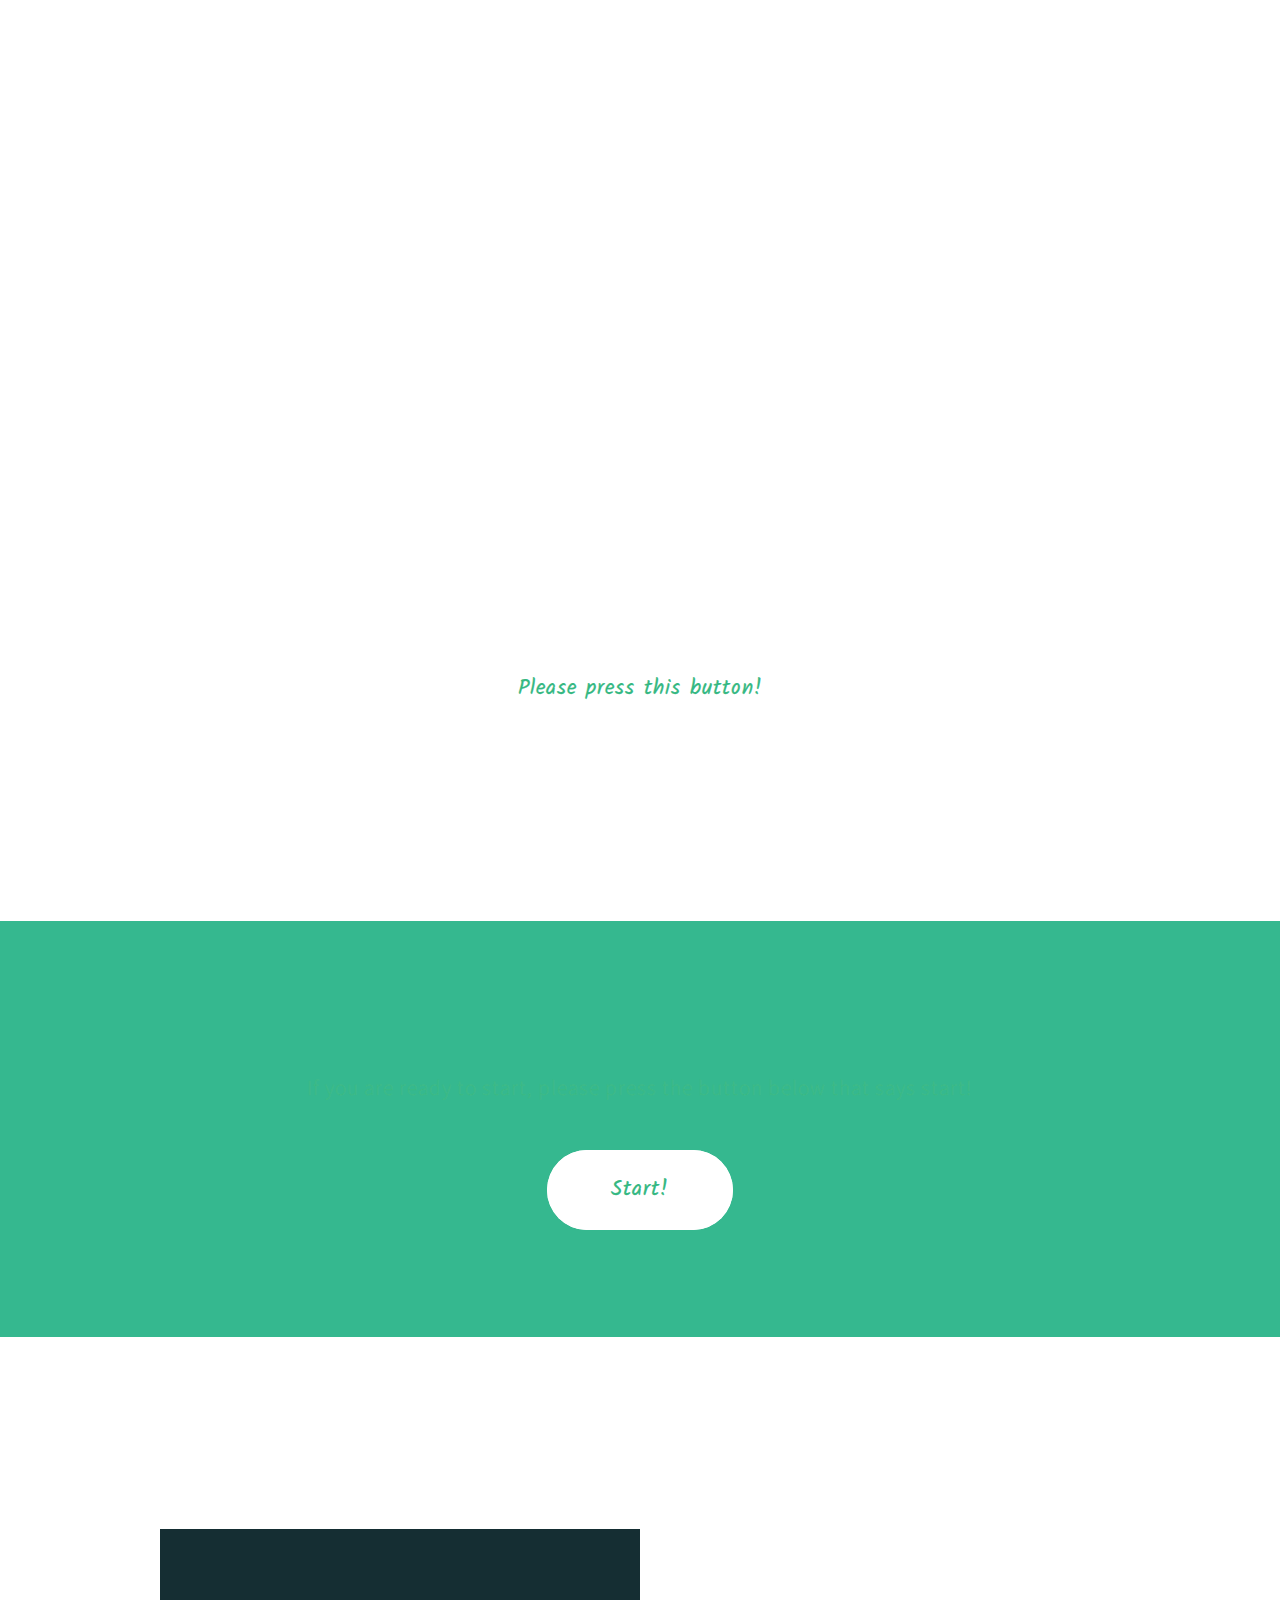
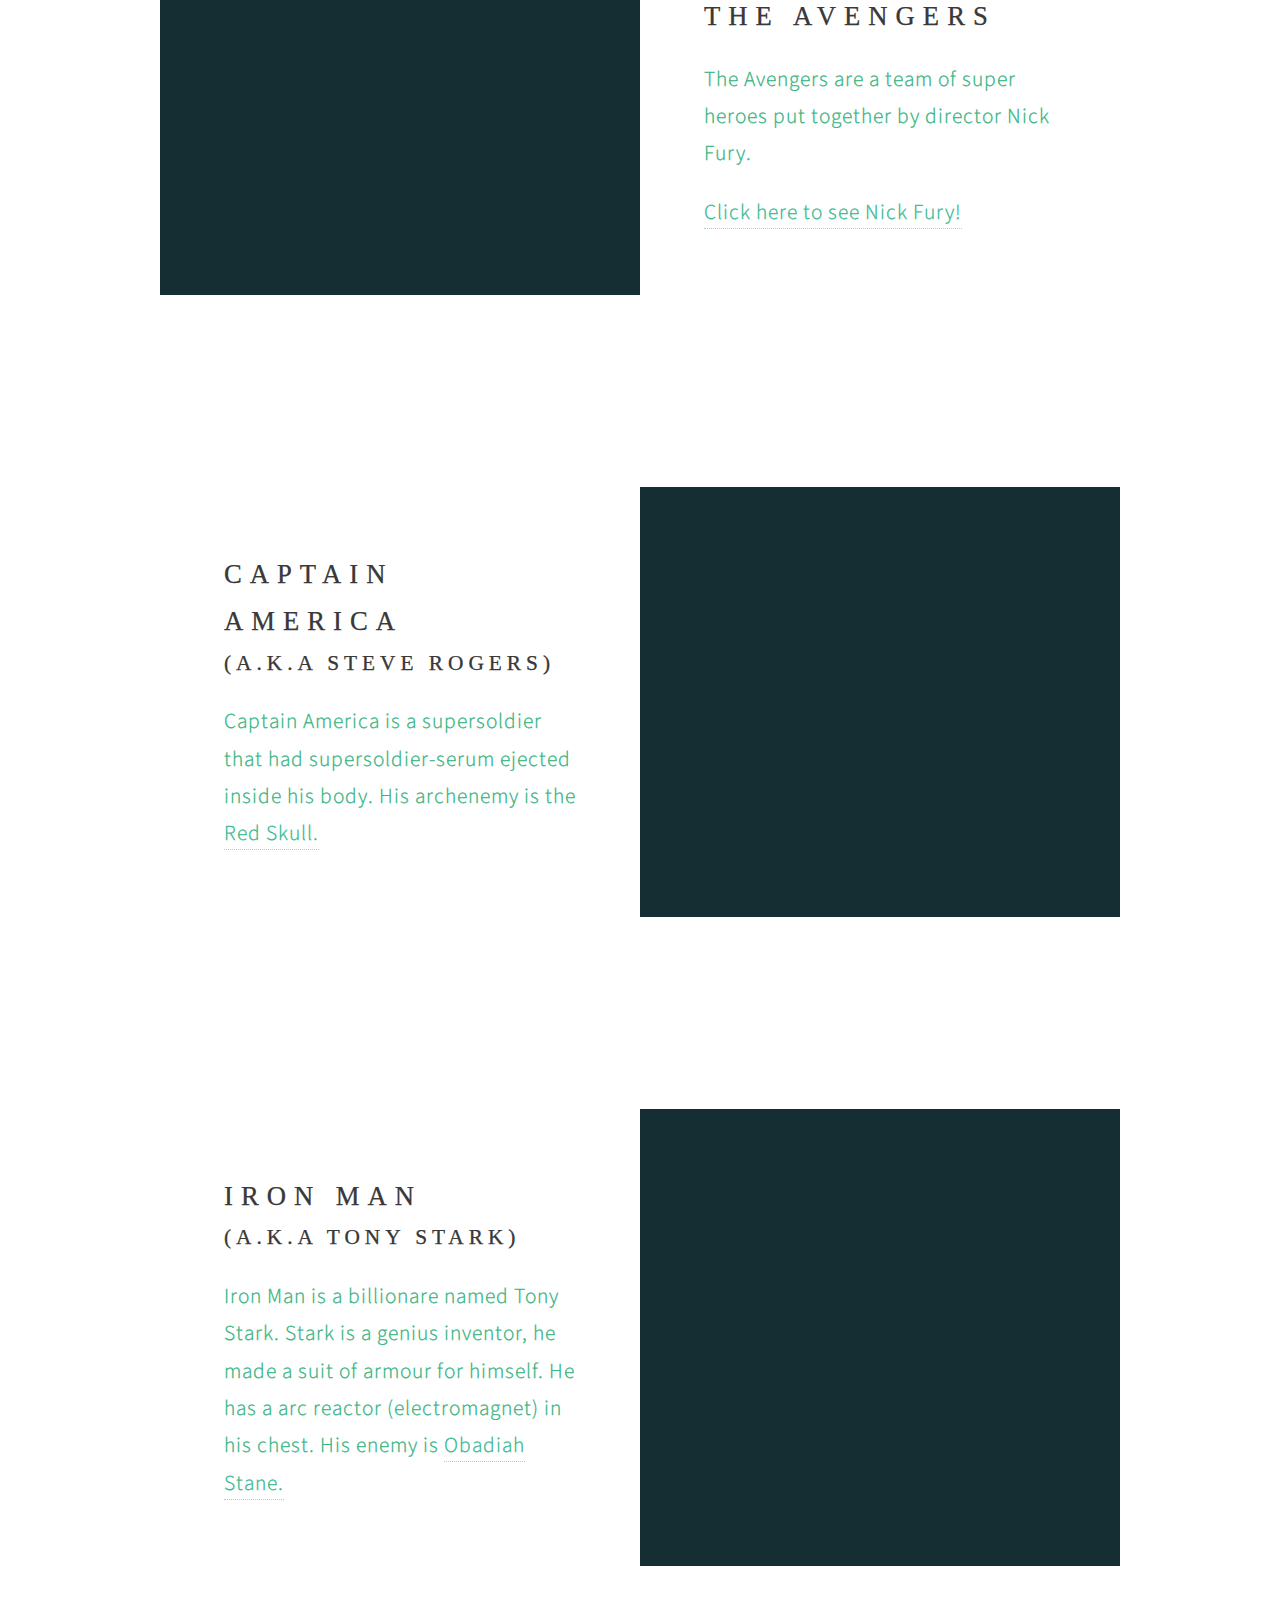
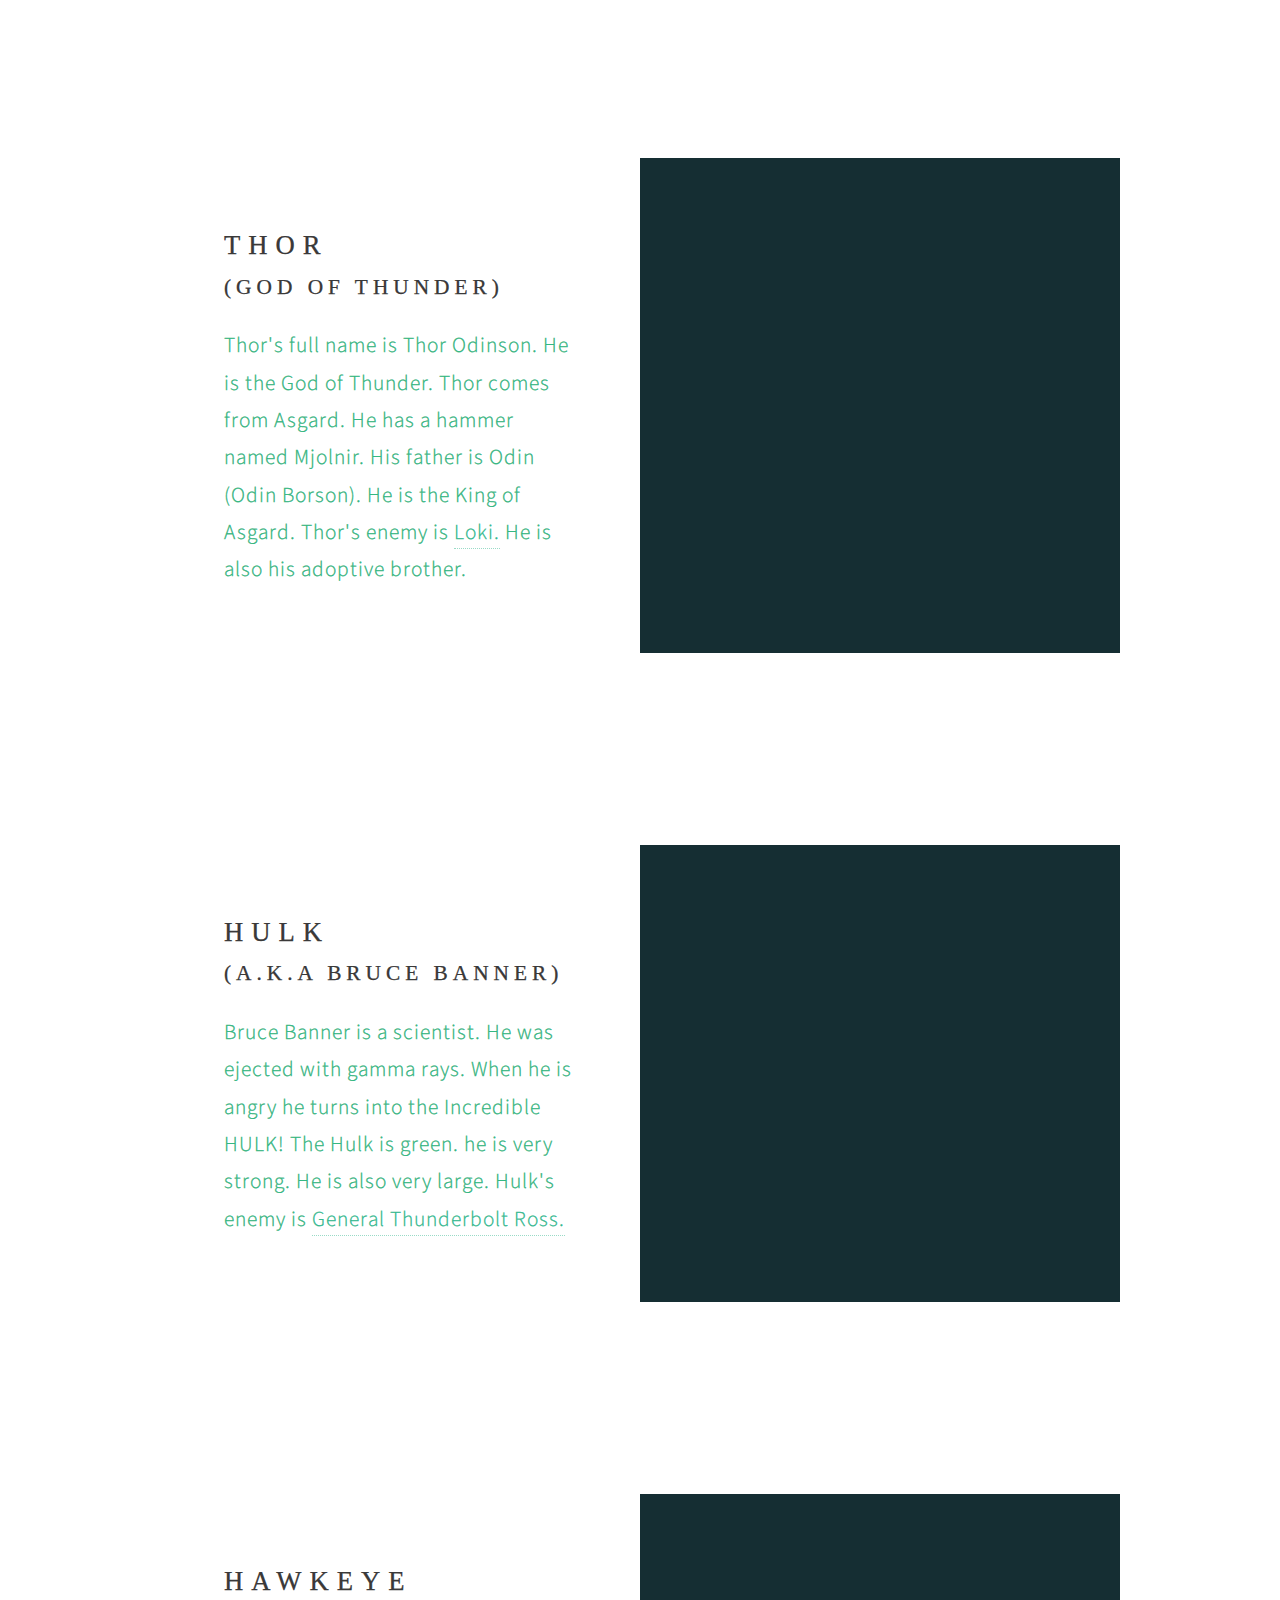
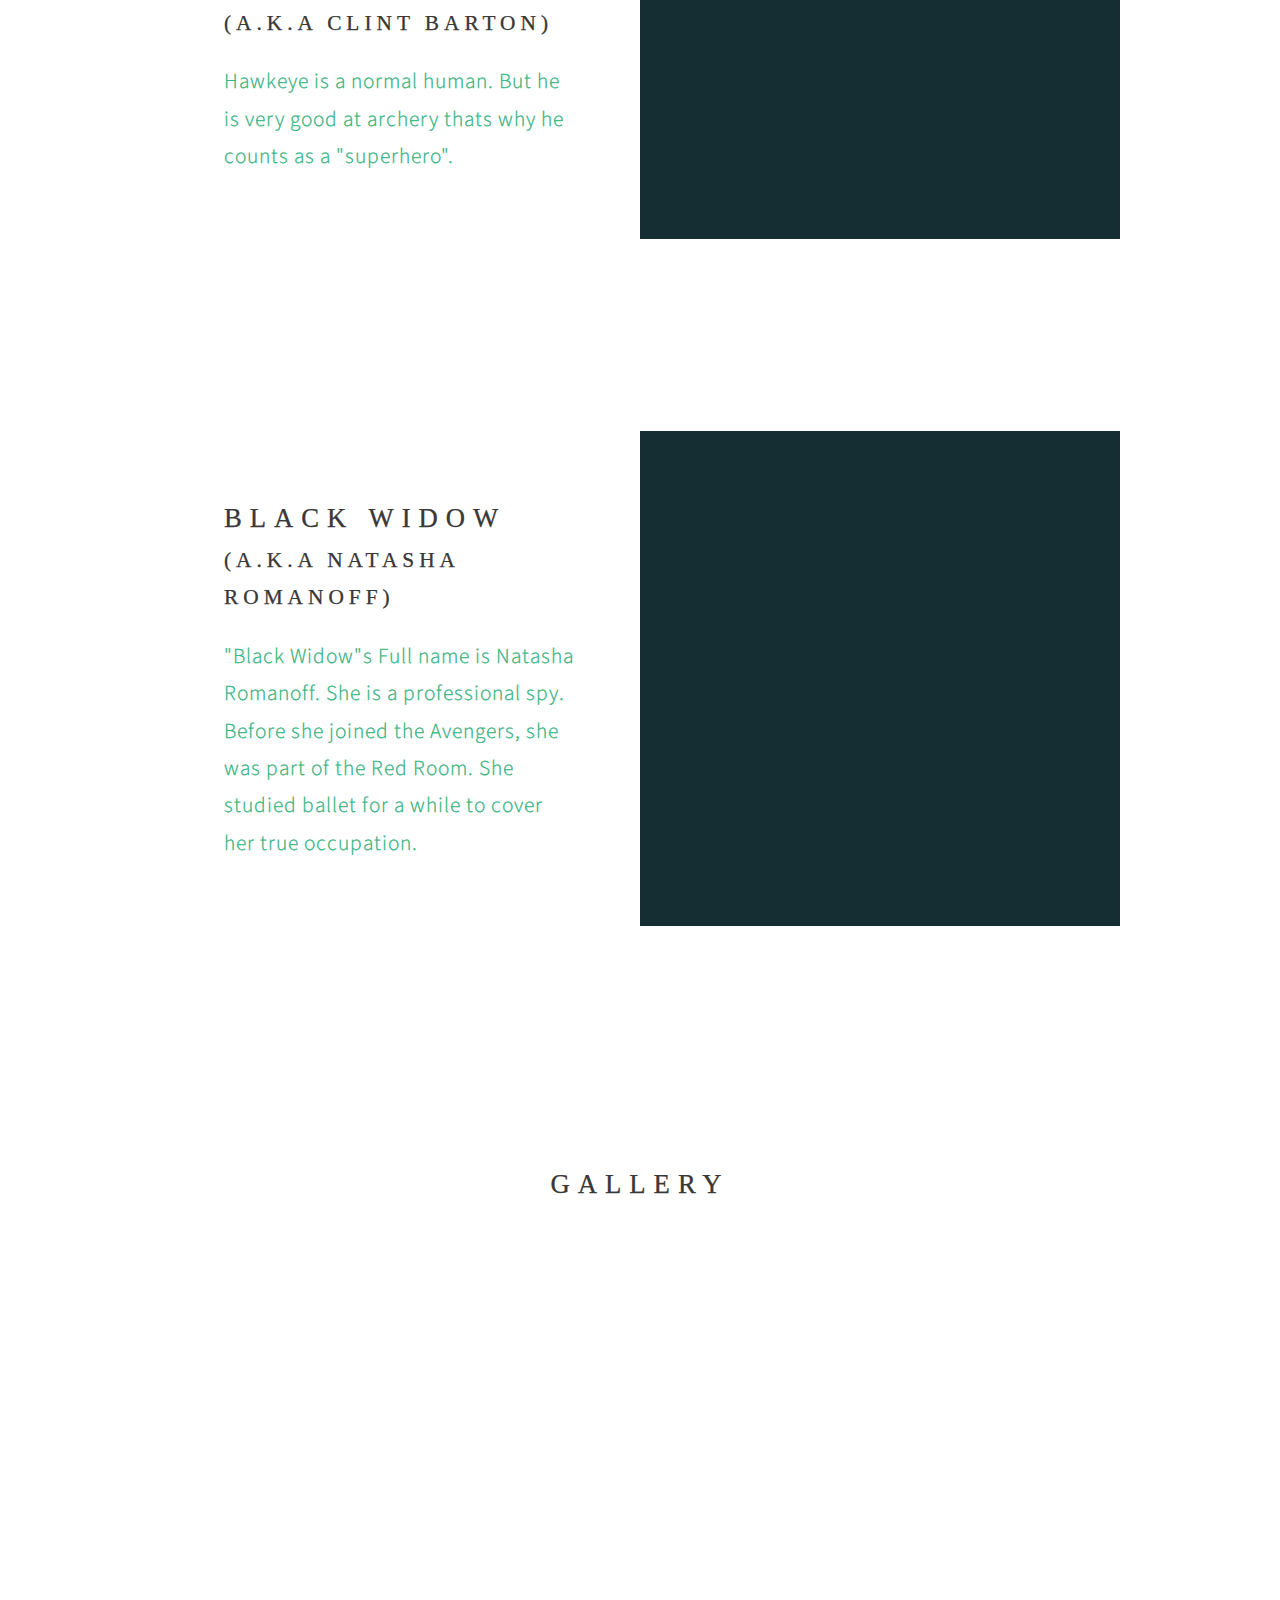
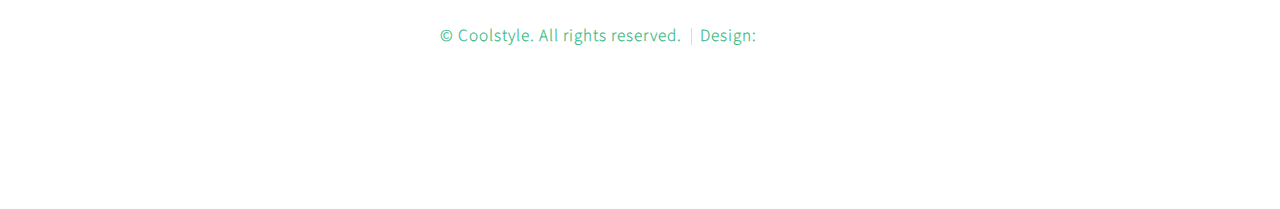
==== commit 99790141: "Added links" ====
--- a/index.html
+++ b/index.html
@@ -19,7 +19,7 @@
 		<!-- Header -->
 			<section id="header">
 				<header>
-					<h1>Welcome to Coolstyle!</h1>
+					<h1>Welcome to Coolstyle</h1>
 					<p>In this web, I'm going to give you some information about Avengers.
 				Please enjoy!</p>
 				</header>
@@ -46,7 +46,8 @@
 					<header>
 						<h2>The Avengers</h2>
 					</header>
-					<p>The Avengers are a team of super heroes put together by director Nick Fury.</p>
+					<p>The Avengers are a team of super heroes put together by director Nick Fury.</p><a href="http://vignette1.wikia.nocookie.net/marvelmovies/images/f/f8/Fury_TheAvengers.png/revision/latest?cb=20120804190310">Click here to see Nick Fury!</a>
+
 				</div>
 			</article>
 
@@ -58,7 +59,7 @@
 						<h2>Captain America</h2>
 						<h3>(A.K.A Steve Rogers)</h3>
 					</header>
-					<p>Captain America is a supersoldier that had supersoldier-serum ejected inside his body. His archenemy is the Red Skull.</p>
+					<p>Captain America is a supersoldier that had supersoldier-serum ejected inside his body. His archenemy is the <a href="http://vignette4.wikia.nocookie.net/marvelcinematicuniverse/images/1/18/Captain-America-The-First-Avenger_519e83c9.jpg/revision/latest?cb=20120614221915">Red Skull.</a></p>
 				</div>
 			</article>
 
@@ -70,7 +71,7 @@
 						<h2>Iron Man</h2>
 						<h3>(A.K.A Tony Stark)</h3>
 					</header>
-					<p>Iron Man is a billionare named Tony Stark. Stark is a genius inventor, he made a suit of armour for himself. He has a arc reactor (electromagnet) in his chest. His enemy is Obadiah Stane.</p>
+					<p>Iron Man is a billionare named Tony Stark. Stark is a genius inventor, he made a suit of armour for himself. He has a arc reactor (electromagnet) in his chest. His enemy is <a href="http://vignette1.wikia.nocookie.net/marvelmovies/images/d/da/Obadiah_Stane.jpg/revision/latest?cb=20080410015733">Obadiah Stane.</a></p>
 				</div>
 			</article>
 
@@ -82,11 +83,11 @@
 						<h2>Thor</h2>
 						<h3>(God of Thunder)</h3>
 					</header>
-					<p>Thor's full name is Thor Odinson. He is the God of Thunder. Thor comes from Asgard. He has a hammer named Mjolnir. His father is Odin (Odin Borson). He is the King of Asgard. Thor's enemy is Loki. He is also his adoptive brother.</p>
-				</div>
-			</article>
-
-			<!-- Feature 5 -->
+					<p>Thor's full name is Thor Odinson. He is the God of Thunder. Thor comes from Asgard. He has a hammer named Mjolnir. His father is Odin (Odin Borson). He is the King of Asgard. Thor's enemy is <a href="http://vignette2.wikia.nocookie.net/thor/images/b/bf/Loki_ttdw_poster.png/revision/latest?cb=20150514212501">Loki.</a> He is also his adoptive brother.</p>
+				</div>
+			</article>
+
+			<!-- Feature 5 --> 
 			<article class="container box style1 left">
 				<a href="#" class="image fit"><img src="https://nadirajperry.files.wordpress.com/2015/04/hulk.gif" alt="" /></a>
 				<div class="inner">
@@ -94,7 +95,7 @@
 						<h2>Hulk</h2>
 						<h3>(A.K.A Bruce Banner)</h3>
 					</header>
-					<p>Bruce Banner is a scientist. He was ejected with gamma rays. When he is angry he turns into the Incredible HULK! The Hulk is green. he is very strong. He is also very large. Hulk's enemy is General Thunderbolt Ross.</p>
+					<p>Bruce Banner is a scientist. He was ejected with gamma rays. When he is angry he turns into the Incredible HULK! The Hulk is green. he is very strong. He is also very large. Hulk's enemy is <a href="http://vignette2.wikia.nocookie.net/marvelmovies/images/a/ae/Thaddeus_Ross.jpg/revision/latest?cb=20080401100454">General Thunderbolt Ross.</a></p>
 				</div>
 			</article>
 			
